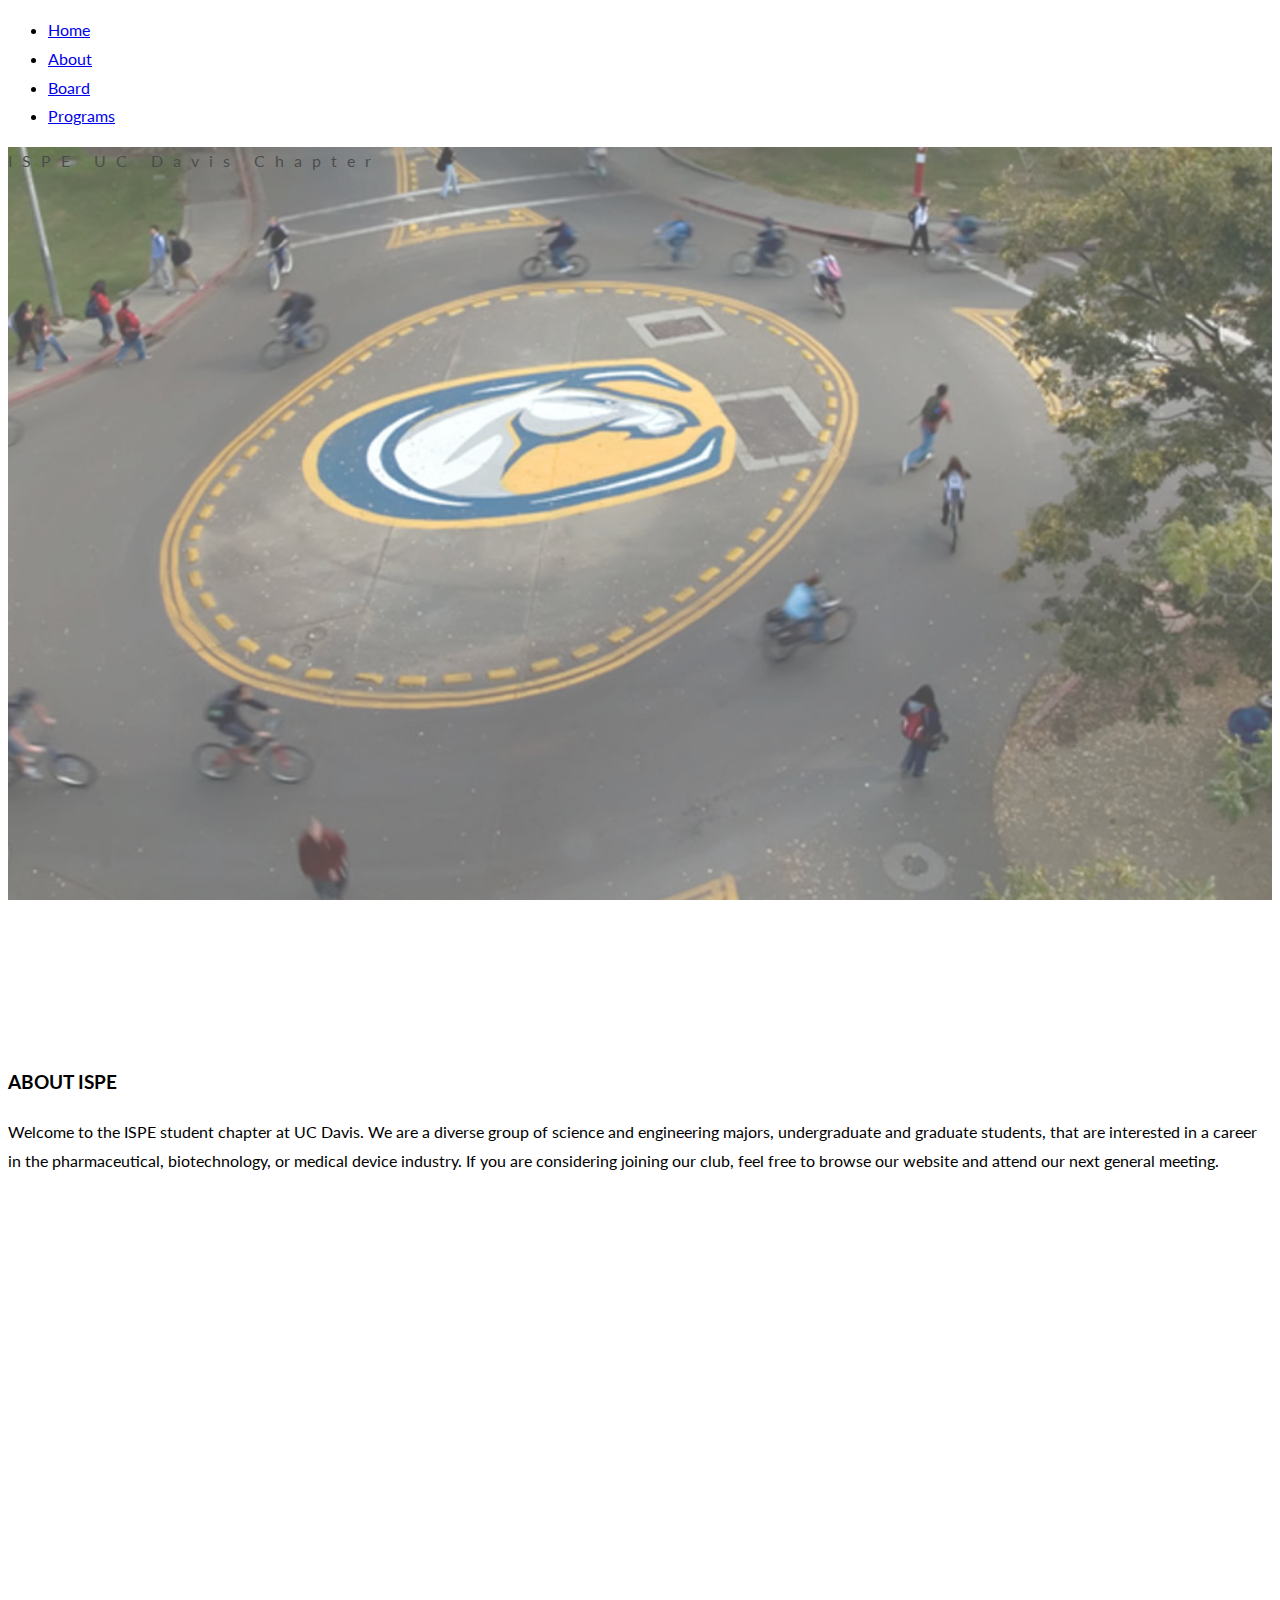
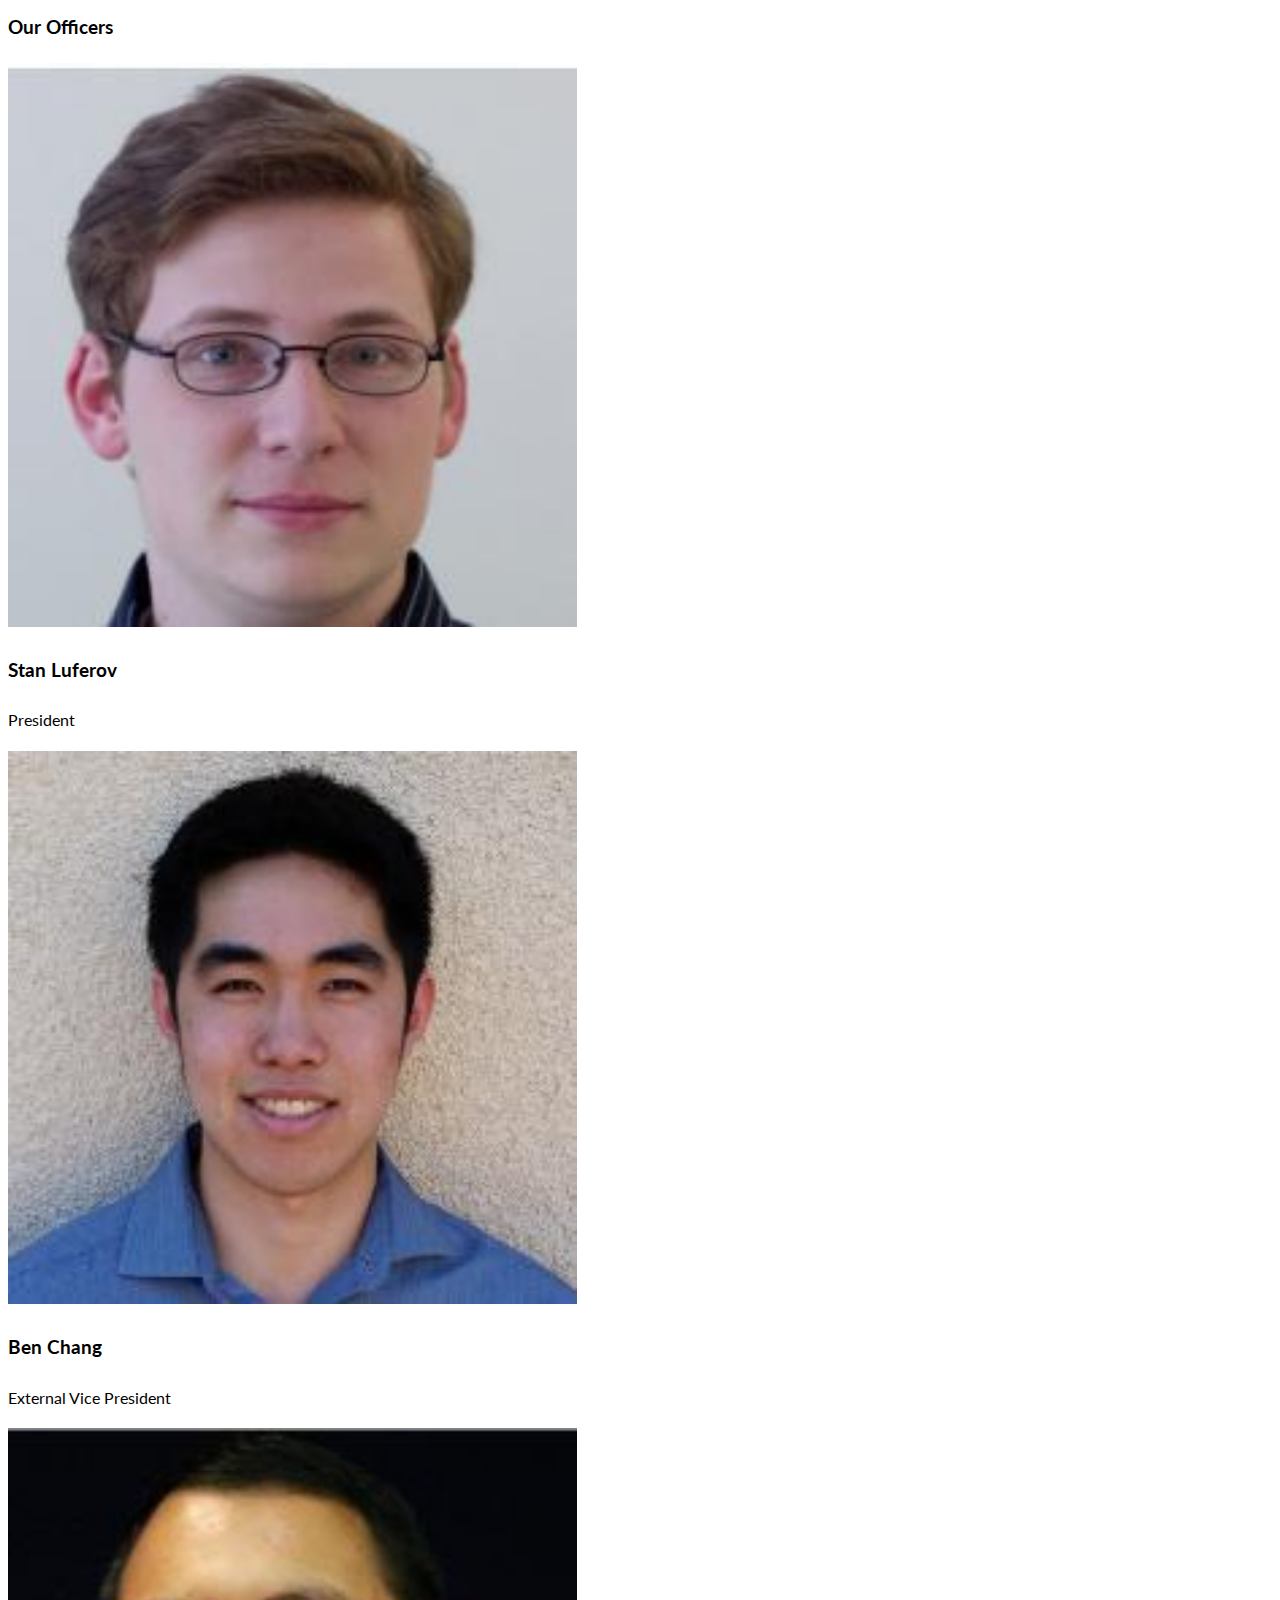
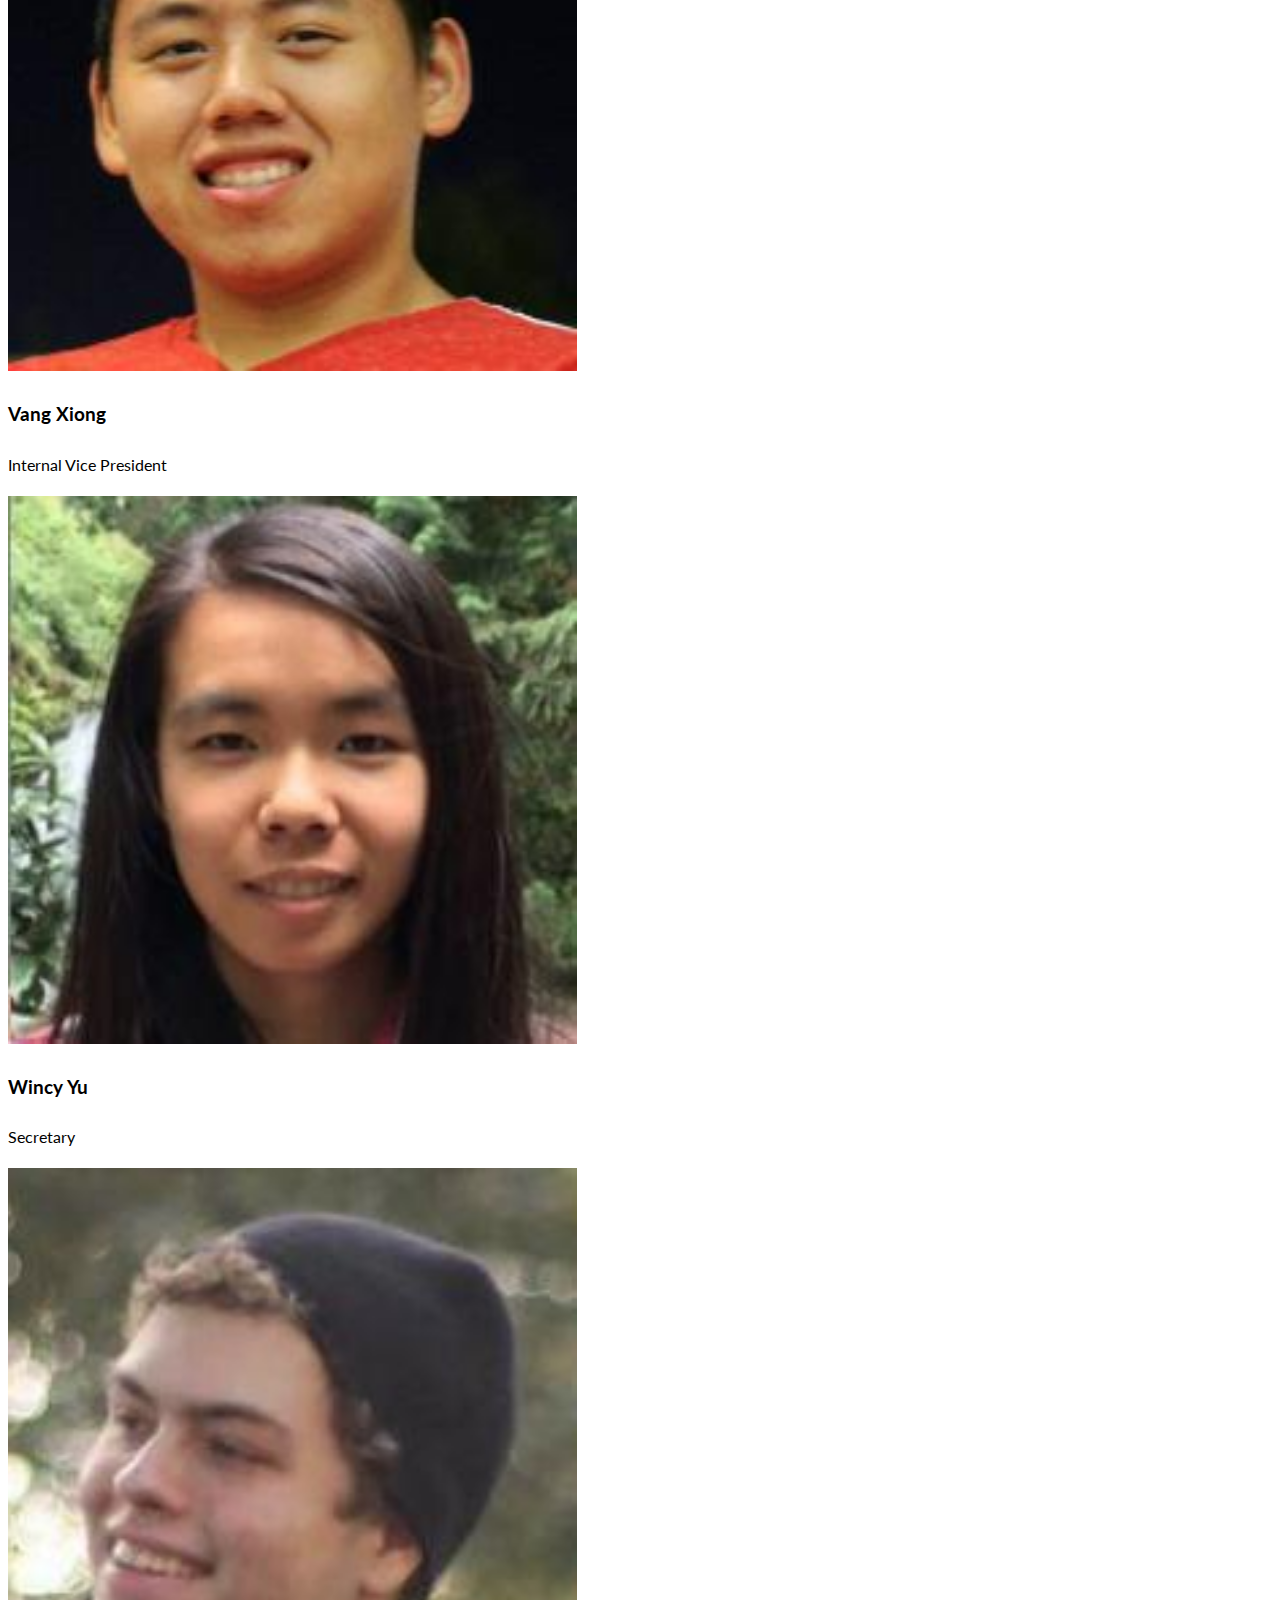
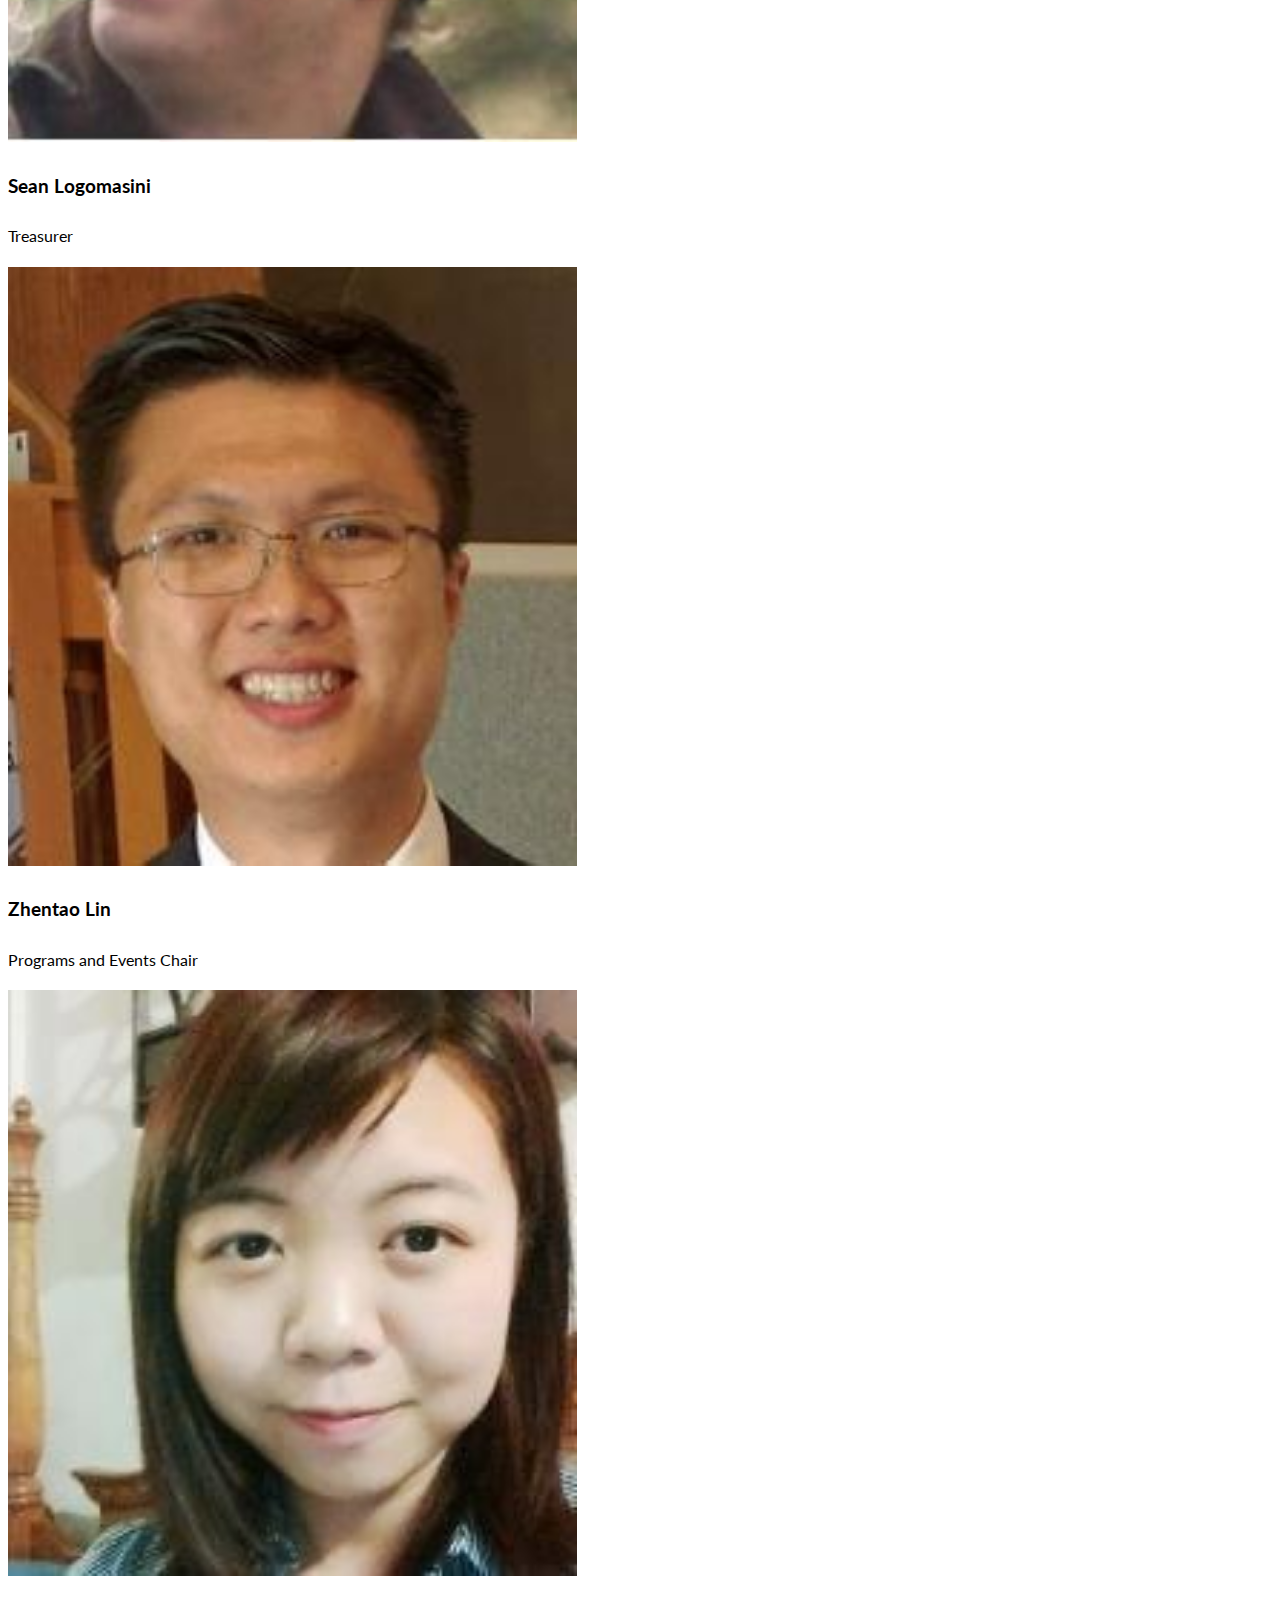
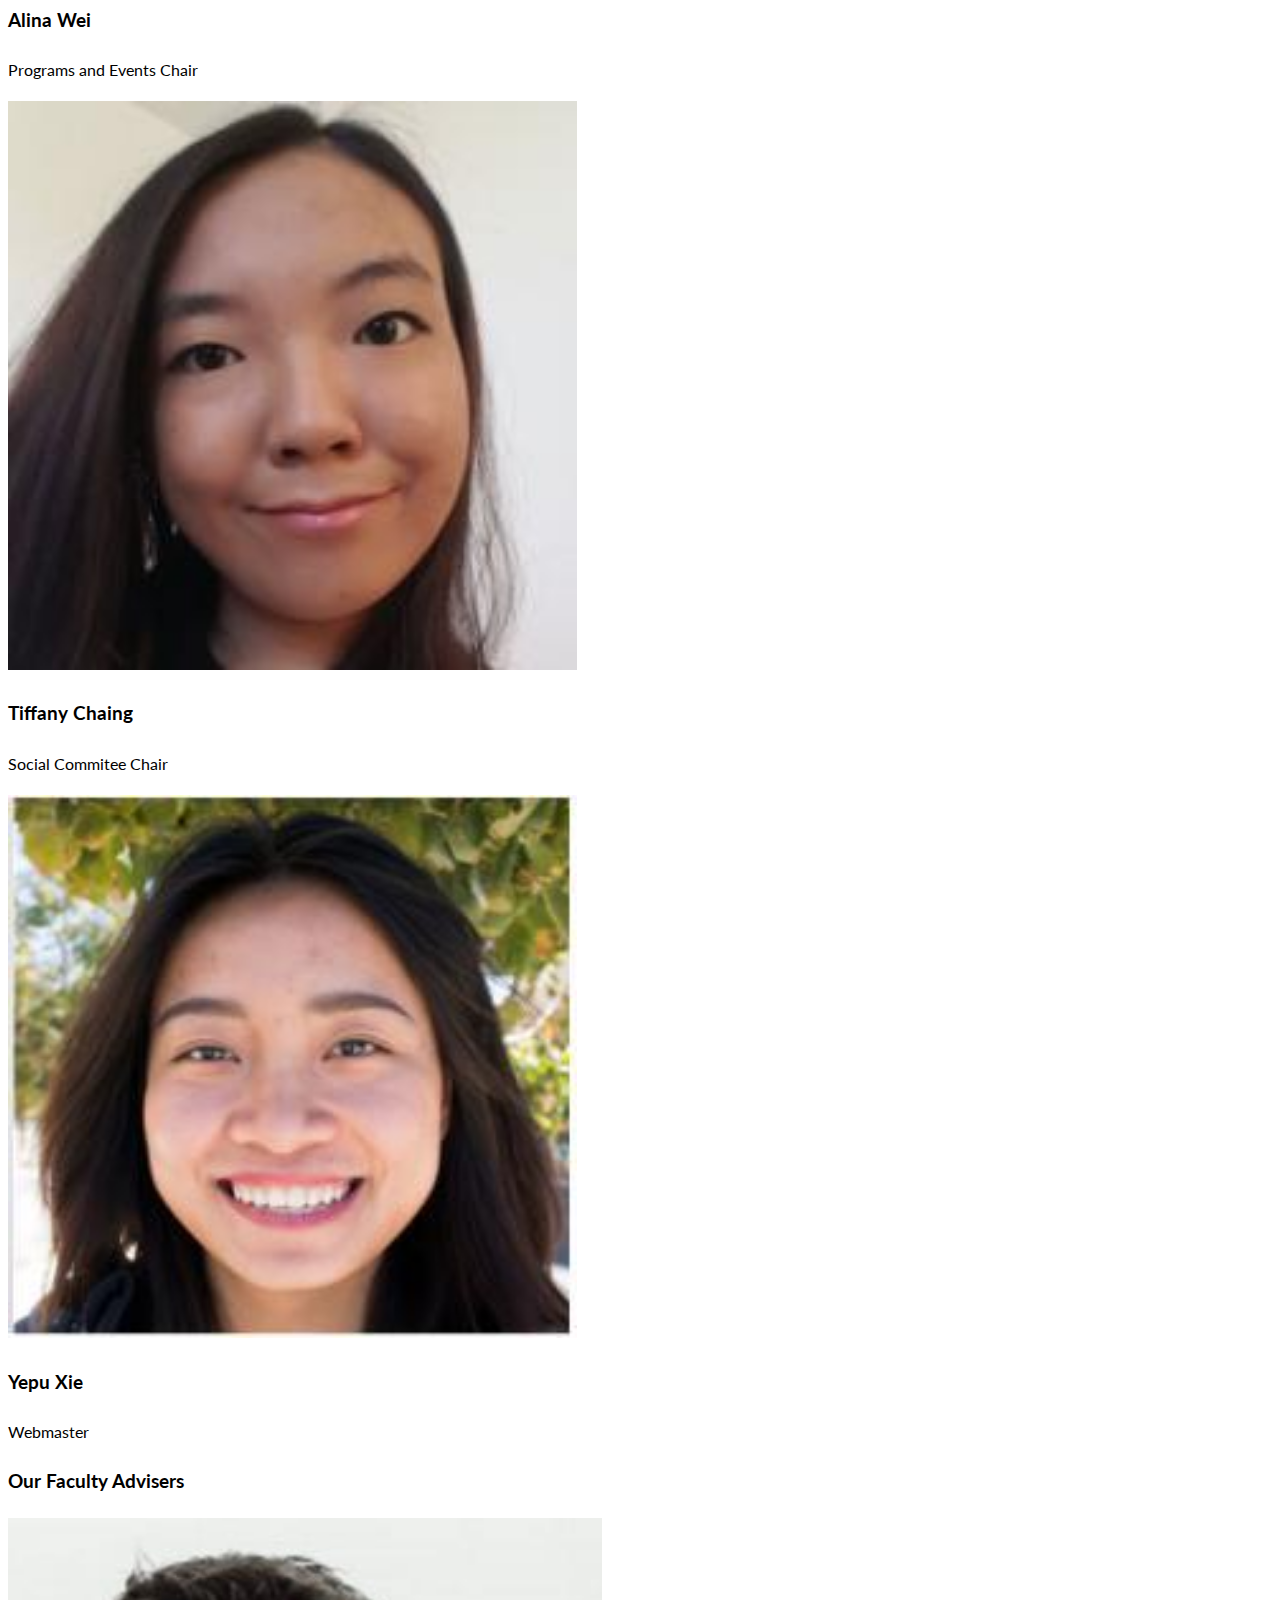
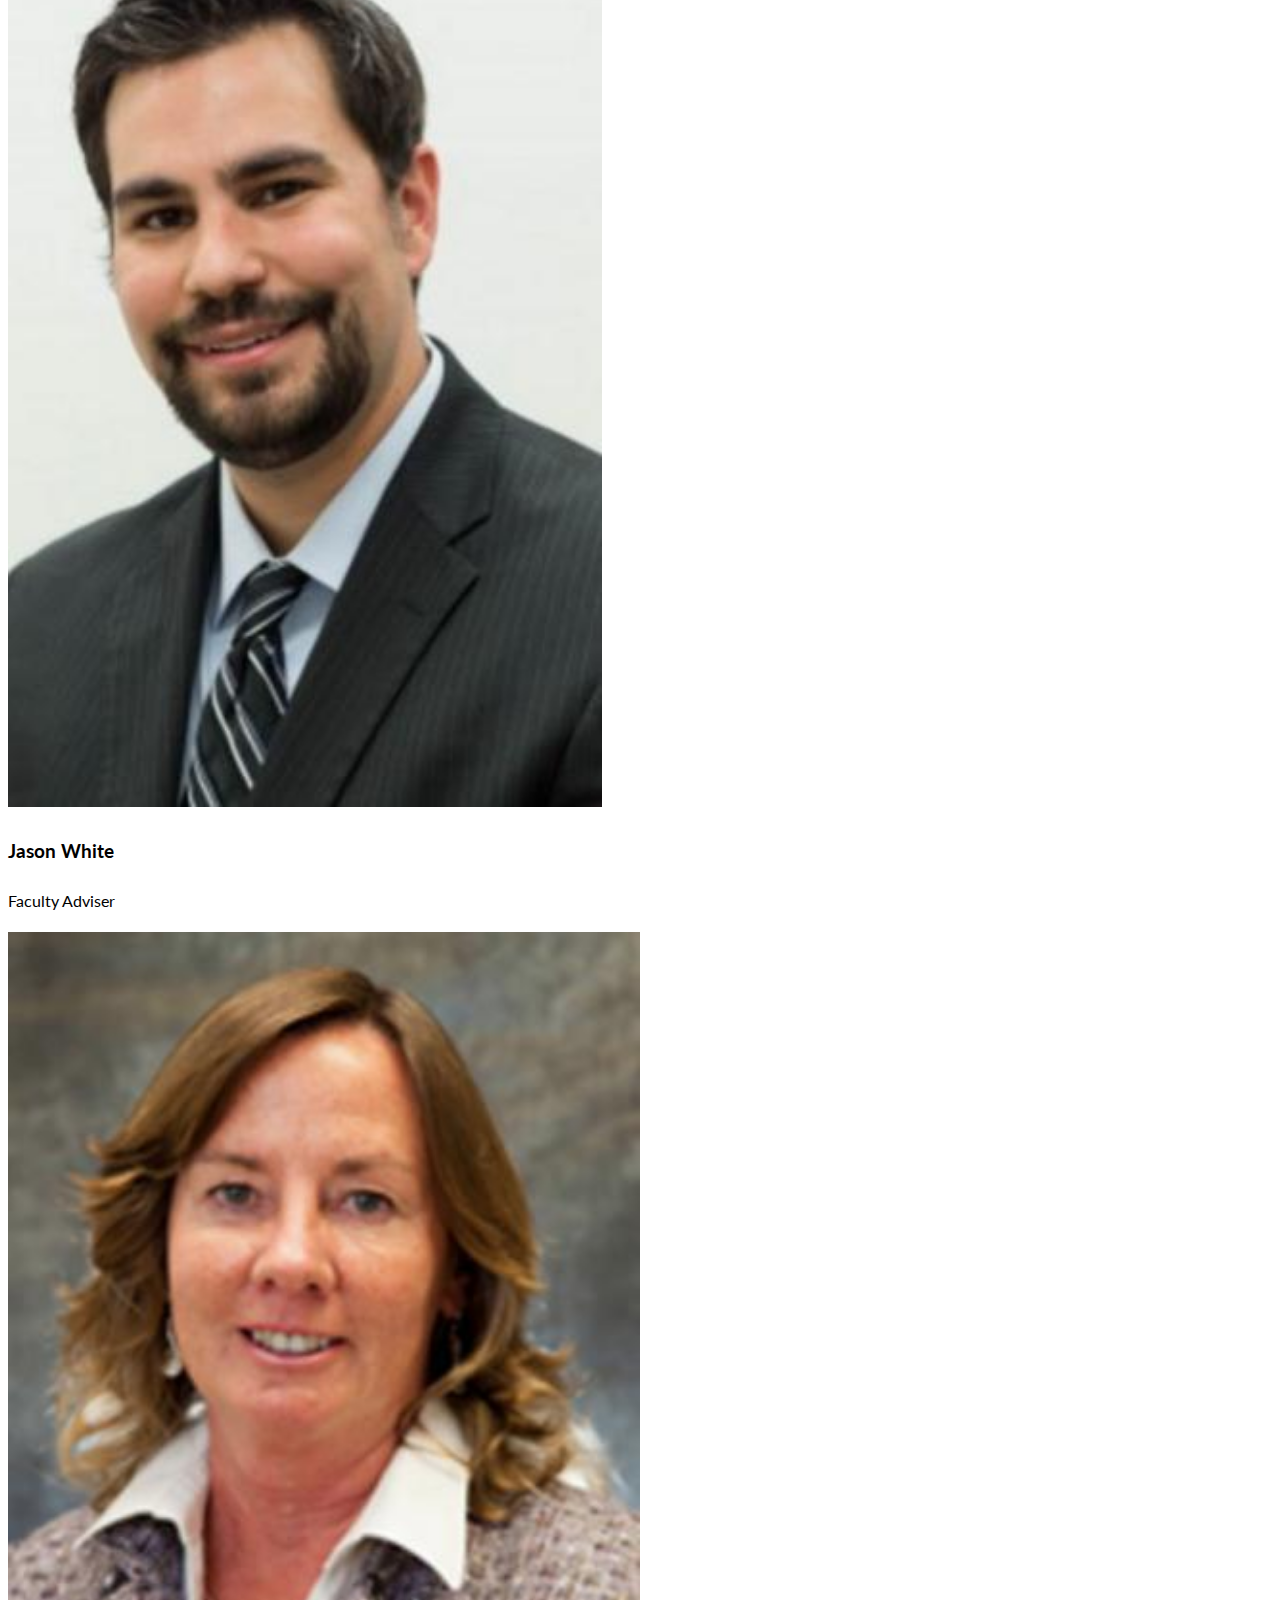
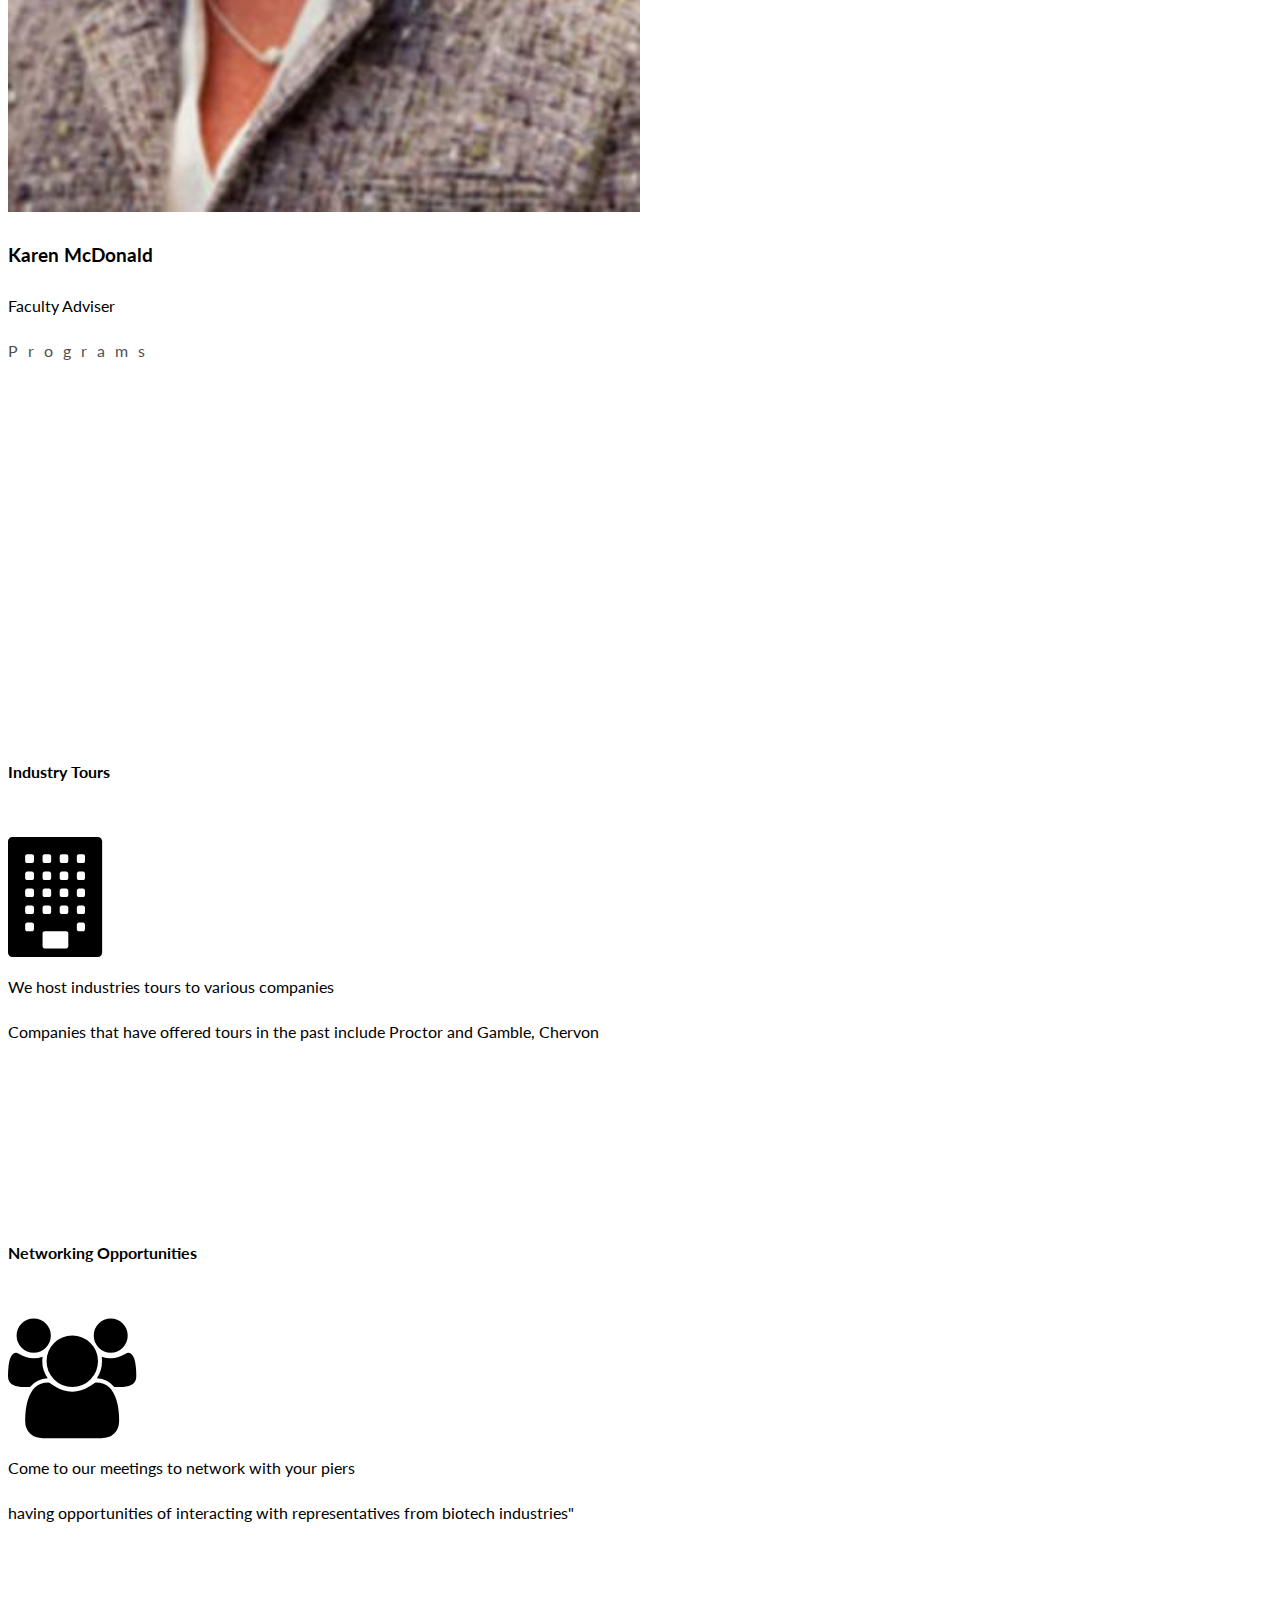
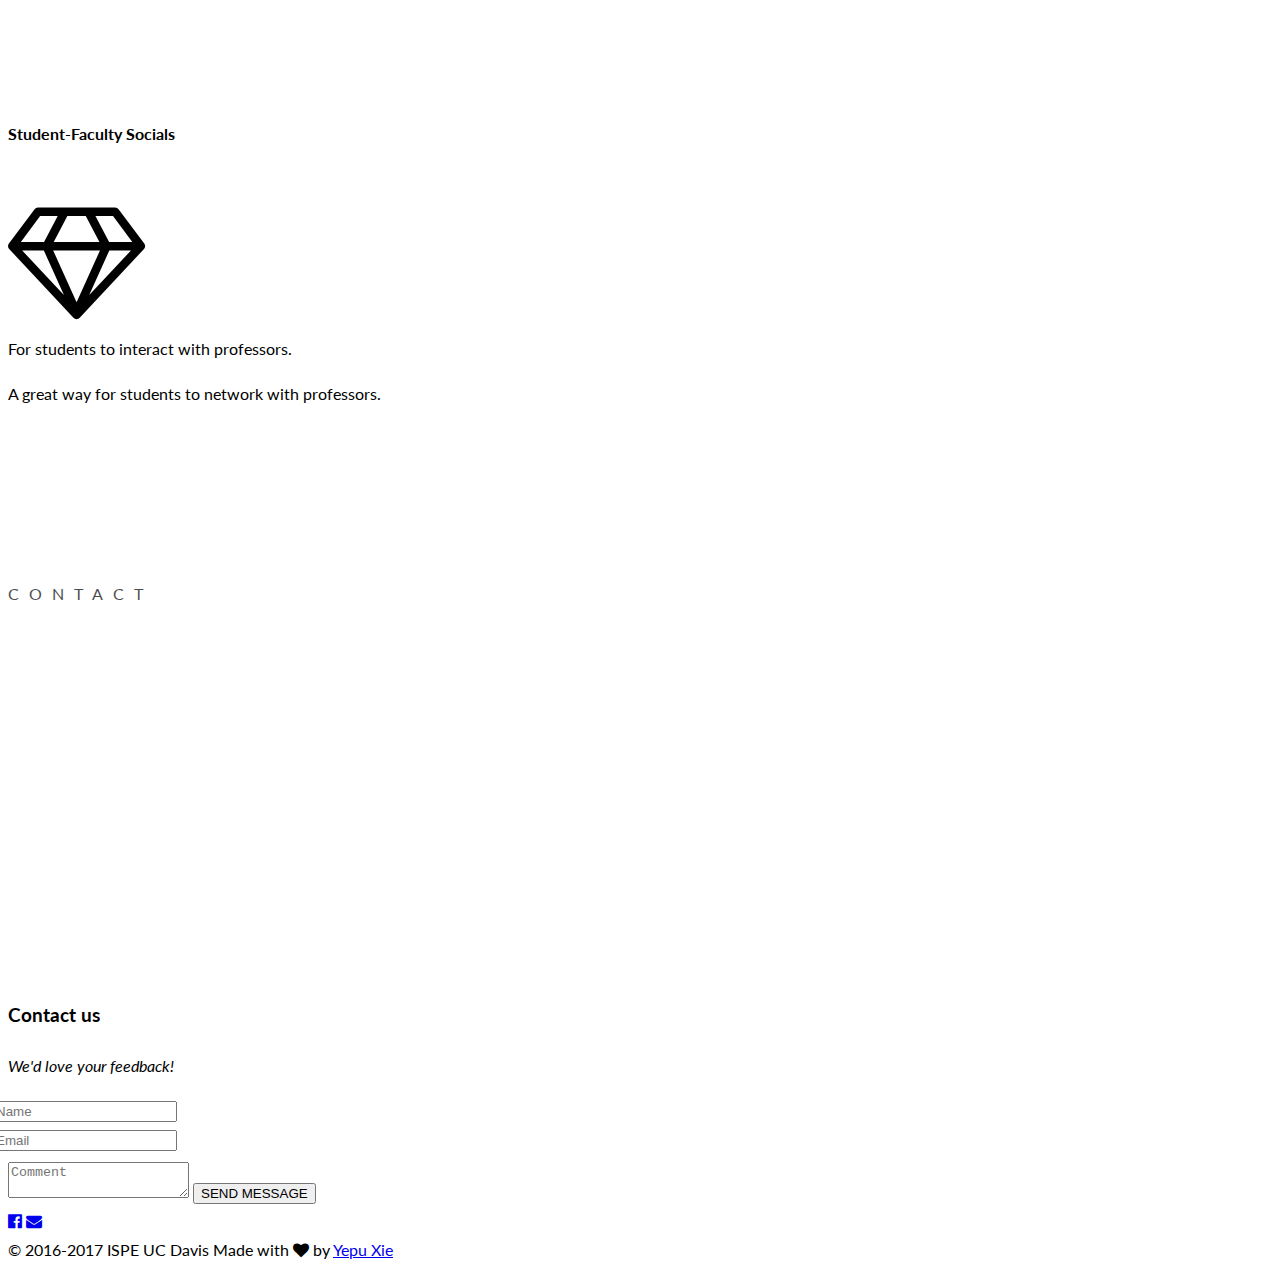
==== index.html @ 503f2e4e "updated" ====
<!DOCTYPE html>
<html>
<title>W3.CSS Template</title>
<meta name="viewport" content="width=device-width, initial-scale=1">
<link rel="stylesheet" href="http://www.w3schools.com/lib/w3.css">
<link rel="stylesheet" href="https://fonts.googleapis.com/css?family=Lato">
<link rel="stylesheet" href="https://cdnjs.cloudflare.com/ajax/libs/font-awesome/4.6.3/css/font-awesome.min.css">
<style>
body,h1,h2,h3,h4,h5,h6 {font-family: "Lato", sans-serif;}
body, html {
    height: 100%;
    color: black;
    line-height: 1.8;
}

/* Create a Parallax Effect */
.bgimg-1, .bgimg-2, .bgimg-3, .bgimg-4 {
    opacity: 0.7;
    background-attachment: fixed;
    background-position: center;
    background-repeat: no-repeat;
    background-size: cover;
}

/* First image (Logo. Full height) */
.bgimg-1 {
    background-image: url('css/img/website-banner.jpg');
    min-height: 100%;
}

/* Second image  */
.bgimg-2 {
    background-image: url("css/img/mrak-hall.jpg");
    min-height: 400px;
}

/* Third image (Contact) */
.bgimg-3 {
    background-image: url("css/img/kemper_hall.jpg");
    min-height: 400px;
}

/* Fourth image (programs) */
.bgimg-4 {
    background-image: url("css/img/kemper_full.jpg");
    min-height: 400px;
}

.w3-wide {letter-spacing: 10px;}
.w3-hover-opacity {cursor: pointer;}


/* Turn off parallax scrolling for tablets and phones */
@media only screen and (max-width: 1024px) {
    .bgimg-1, .bgimg-2, .bgimg-3 {
        background-attachment: scroll;
    }
}
</style>
<body>

<!-- Navbar (sit on top) -->
<div class="w3-top">
  <ul class="w3-navbar" id="myNavbar">
    <li><a href="#">Home</a></li>
    <li><a href="#about">About</a></li>
    <li><a href="#board">Board</a></li>
    <li><a href="#programs">Programs</a></li>
    
  </ul>
</div>

<!-- First Parallax Image with Logo Text -->
<div class="bgimg-1 w3-opacity w3-display-container">
  <div class="w3-display-middle" style="white-space:nowrap;">
    <span class="w3-center w3-padding-xlarge w3-black w3-xlarge w3-wide w3-animate-opacity">ISPE <span class="w3-hide-small"> UC Davis Chapter</span> </span>
  </div>
</div>

<!-- Container (About Section) -->
<div class="w3-content w3-container w3-padding-64" id="about">
  <h3 class="w3-center">ABOUT ISPE</h3>
  <p class="w3-center"></p>
  <p>Welcome to the ISPE student chapter at UC Davis. We are a diverse group of science and engineering majors, undergraduate and graduate students, that are interested in a career in the pharmaceutical, biotechnology, or medical device industry. If you are considering joining our club, feel free to browse our website and attend our next general meeting.</p>
</div>

<!-- Second Parallax Image with Portfolio Text -->
<div class="bgimg-2 w3-display-container">
  <div class="w3-display-middle">
    <span class="w3-xxlarge w3-text-light-grey w3-wide"></span>
  </div>
</div>

<!-- Container (Portfolio Section) -->
<div class="w3-content w3-container w3-padding-64" id="board">
  <h3 class="w3-center">Our Officers</h3>
  

  <!-- Responsive Grid. Four columns on tablets, laptops and desktops. Will stack on mobile devices/small screens (100% width) -->
  <div class="w3-row-padding w3-center w3-padding-32">
    <div class="w3-col m3">
      <img src="css/img/Stan_Luferov.jpg" alt="President" style="width:45%" class="w3-circle w3-hover-opacity">
      <h3>Stan Luferov</h3>
      <p>President</p>
    </div>
    <div class="w3-col m3">
      <img src="css/img/Ben_Chang.jpg" alt="Boss" style="width:45%" class="w3-circle w3-hover-opacity">
      <h3>Ben Chang</h3>
      <p>External Vice President</p>
     </div>

    <div class="w3-col m3">
      <img src="css/img/Vang_Xiong.jpg" alt="Boss" style="width:45%" class="w3-circle w3-hover-opacity">
      <h3>Vang Xiong</h3>
      <p>Internal Vice President</p>
    </div>

    <div class="w3-col m3">
      <img src="css/img/Wincy_Yu.jpg" alt="Boss" style="width:45%" class="w3-circle w3-hover-opacity">
      <h3>Wincy Yu</h3>
      <p>Secretary</p>
    </div>
  </div>

  <div class="w3-row-padding w3-center w3-section">
    <div class="w3-col m3">
      <img src="css/img/Sean_Logomasini.jpg" alt="Boss" style="width:45%" class="w3-circle w3-hover-opacity">
      <h3>Sean Logomasini</h3>
      <p>Treasurer</p>
    </div>

    <div class="w3-col m3">
      <img src="css/img/Zhentao_Lin.jpg" alt="Boss" style="width:45%" class="w3-circle w3-hover-opacity">
      <h3>Zhentao Lin</h3>
      <p>Programs and Events Chair</p>
    </div>

    <div class="w3-col m3">
      <img src="css/img/Alina_Wei.jpg" alt="Boss" style="width:45%" class="w3-circle w3-hover-opacity">
      <h3>Alina Wei</h3>
      <p>Programs and Events Chair</p>
    </div>
    <div class="w3-col m3">
      <img src="css/img/Tiffany_Chiang.jpg" alt="Boss" style="width:45%" class="w3-circle w3-hover-opacity">
      <h3>Tiffany Chaing</h3>
      <p>Social Commitee Chair</p>
    </div>
  </div>
  <div class="w3-row-padding w3-center w3-section">
    <div class="w3-col m3">
      <img src="css/img/Yepu_Xie.jpg" alt="Boss" style="width:45%" class="w3-circle w3-hover-opacity">
      <h3>Yepu Xie</h3>
      <p>Webmaster</p>
    </div>
</div>
<div class="w3-row-padding w3-center w3-section">
  <h3 class="w3-center">Our Faculty Advisers</h3>
   <div class="w3-col w3-half">
      <img src="css/img/Jason_White.jpg" alt="Boss" style="width:47%" class="w3-circle w3-hover-opacity">
      <h3>Jason White</h3>
      <p>Faculty Adviser</p>
    </div>
    <div class="w3-col w3-half">
      <img src="css/img/Karen_McDonald.jpg" alt="Boss" style="width:50%" class="w3-circle w3-hover-opacity">
      <h3>Karen McDonald</h3>
      <p>Faculty Adviser</p>
    </div>
  </div>
</div>

<!-- Fourth Parallax Image  -->
<div class="bgimg-4 w3-display-container">
  <div class="w3-display-middle">
     <span class="w3-xxlarge w3-text-light-grey w3-wide">Programs</span>
  </div>
</div>
<!-- programs -->
<div class="w3-row-padding w3-center w3-margin-top" id ="programs">
<div class="w3-third">
  <div class="w3-card-12 w3-padding-top" style="min-height:460px">
  <h4>Industry Tours</h4><br>
  <i class="fa fa-building w3-margin-bottom w3-text-theme w3-text-blue" style="font-size:120px"></i>
   <p>We host industries tours to various companies</p> 
   <p>Companies that have offered tours in the past include Proctor and Gamble, Chervon</p>
  </div>
</div>

<div class="w3-third">
  <div class="w3-card-12 w3-padding-top" style="min-height:460px">
  <h4>Networking Opportunities</h4><br>
  <i class="fa fa-users w3-margin-bottom w3-text-theme w3-text-red" style="font-size:120px"></i>
  <p>Come to our meetings to network with your piers </p>
  <p> having opportunities of interacting with representatives from biotech industries"</p>
  </div>
</div>

<div class="w3-third">
  <div class="w3-card-12 w3-padding-top" style="min-height:460px">
  <h4>Student-Faculty Socials</h4><br>
  <i class="fa fa-diamond w3-margin-bottom w3-text-theme w3-text-teal" style="font-size:120px"></i>
    <p>For students to interact with professors.</p> 
    <p>A great way for students to network with professors. </p>
  </div>
</div>
</div>

<!-- Third Parallax Image with Portfolio Text -->
<div class="bgimg-3 w3-display-container">
  <div class="w3-display-middle">
     <span class="w3-xxlarge w3-text-light-grey w3-wide">CONTACT</span>
  </div>

</div>



<!-- Container (Contact Section) -->
<form action="https://formspree.io/ispeucd@gmail.com" method=
            "post">
  <div class="w3-content w3-container w3-padding-64">
    <h3 class="w3-center">Contact us</h3>
    <p class="w3-center"><em>We'd love your feedback!</em></p>
    
    <div class="w3-row w3-padding-32 w3-section">
      
      <div class="w3-col w3-container w3-section">

        <div class="w3-row-padding" style="margin:0 -16px 8px -16px">
          <div class="w3-half">
            <input class="w3-input w3-border w3-hover-light-grey" type="text" placeholder="Name" name="name">
          </div>
          <div class="w3-half">
            <input class="w3-input w3-border w3-hover-light-grey" type="text" placeholder="Email" name="email">
          </div>
        </div>
        <textarea class="w3-input w3-border w3-hover-light-grey" type="text" placeholder="Comment"  name="message"></textarea>
        <button class="w3-btn w3-section w3-right">SEND MESSAGE</button>
      </div>
    </div>
  </div>
</form>

<!-- Footer -->
<footer class="w3-center w3-dark-grey w3-padding-16 w3-hover-black">
  <div class="w3-xlarge w3-padding-32">
    <a href="https://www.facebook.com/ISPE.at.UCDavis" target="_blank"  class="w3-hover-text-indigo"><i class="fa fa-facebook-official"></i></a>
    <a href="mailto: @ispeucd@gmail.com"  class="w3-hover-text-red"><i class="fa fa-envelope"></i></a>
  </div>
  <div class="w3-padding-32 w3-section">
    <span class="w3-left">&copy; 2016-2017 ISPE UC Davis</span>
    <span class="w3-right"> Made with <i class="fa fa-heart w3-text-red"></i> by <a href="https://github.com/xyreryp" target="_blank" class="text-decoration: none"/>Yepu Xie</span>
  </div>
</footer>
 
<script>

// Change style of navbar on scroll
window.onscroll = function() {myFunction()};
function myFunction() {
    var navbar = document.getElementById("myNavbar");
    if (document.body.scrollTop > 100 || document.documentElement.scrollTop > 100) {
        navbar.className = "w3-navbar" + " w3-card-2" + " w3-animate-top" + " w3-white";
    } else {
        navbar.className = navbar.className.replace(" w3-card-2 w3-animate-top w3-white", "");
    }
}
</script>

</body>
</html>
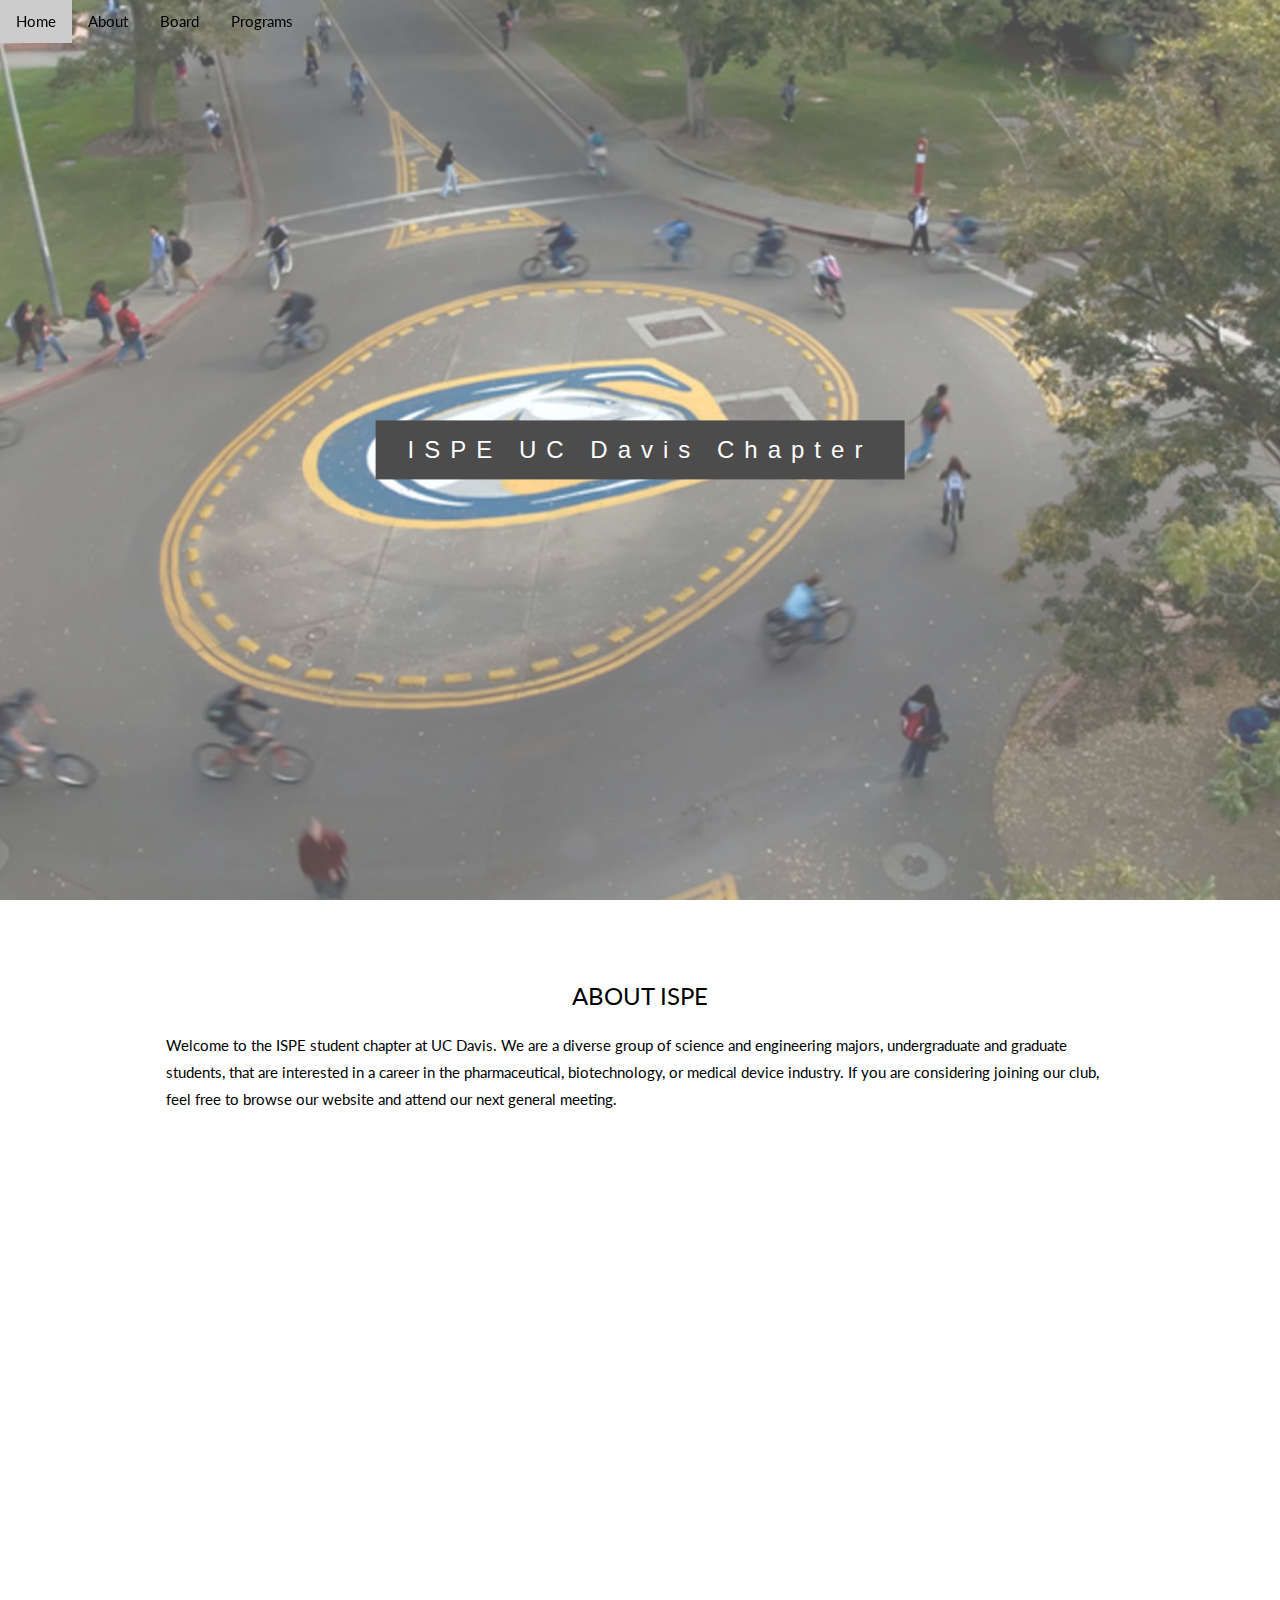
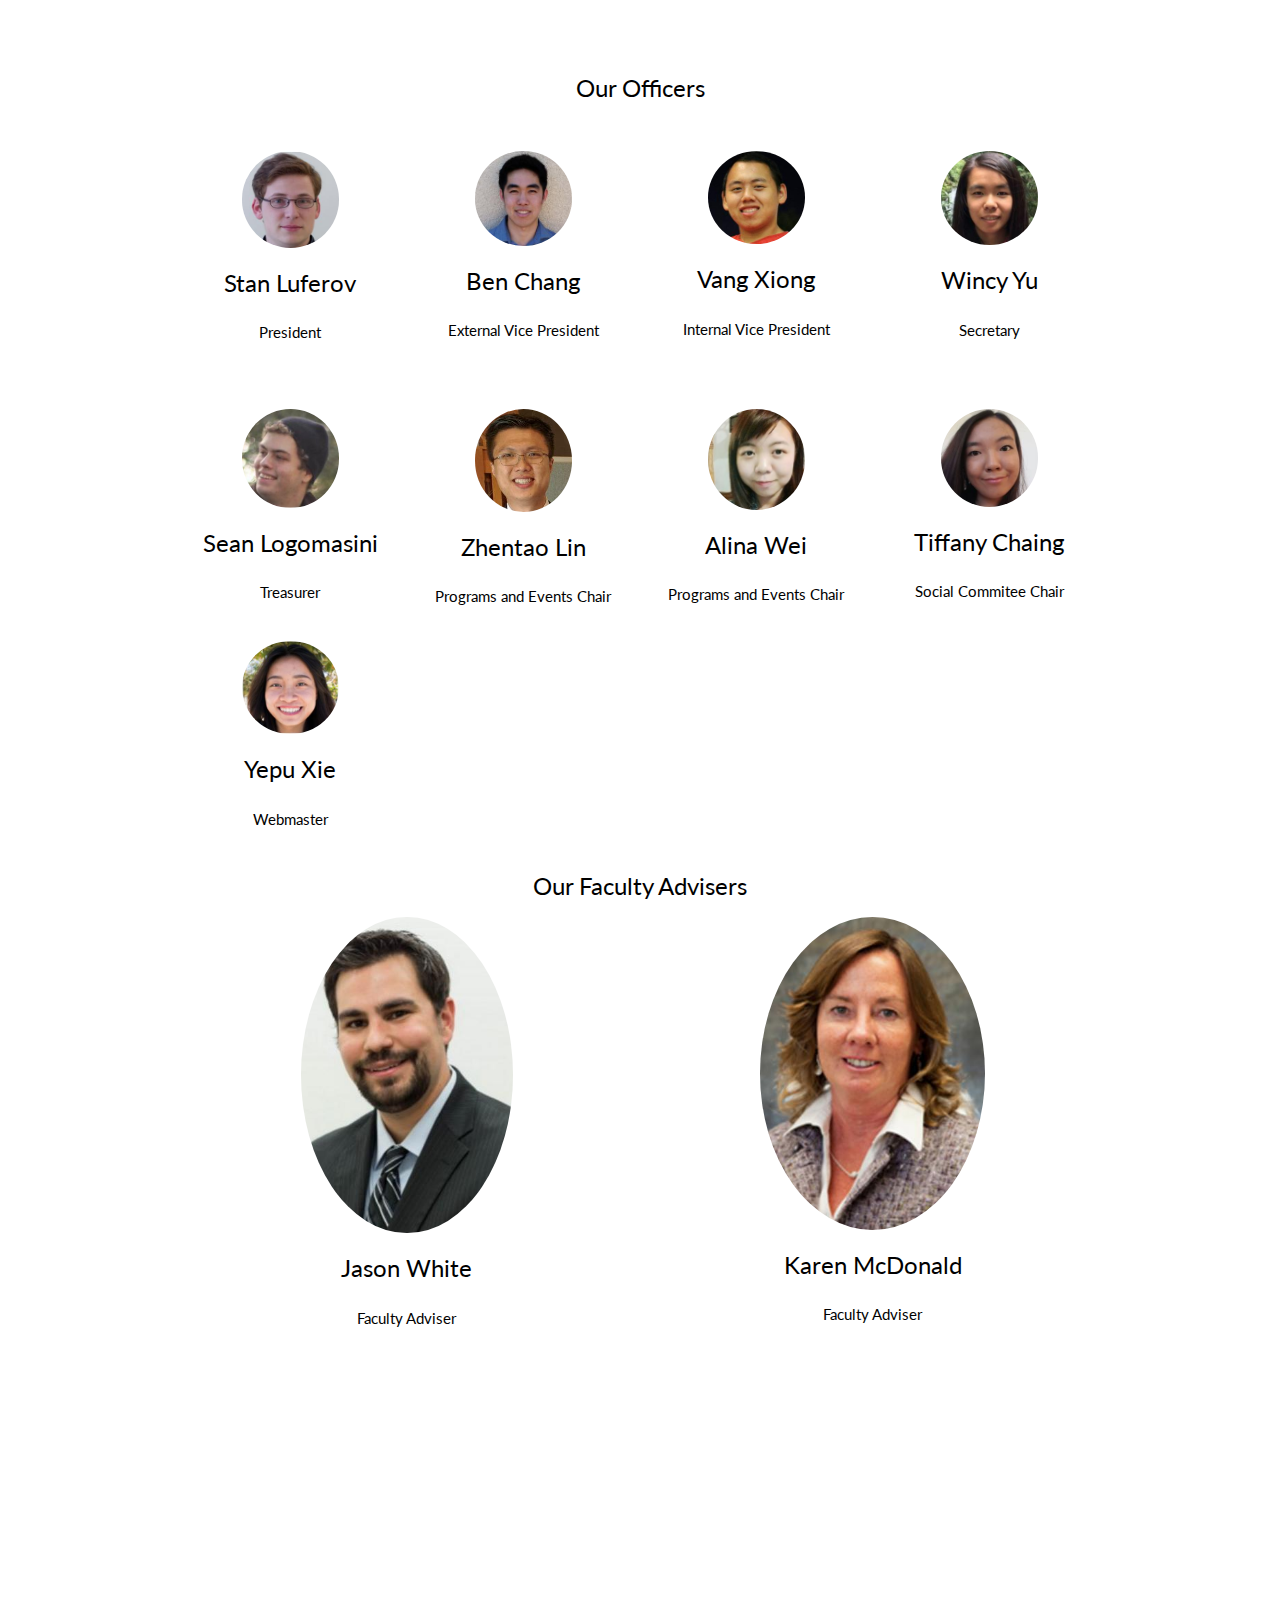
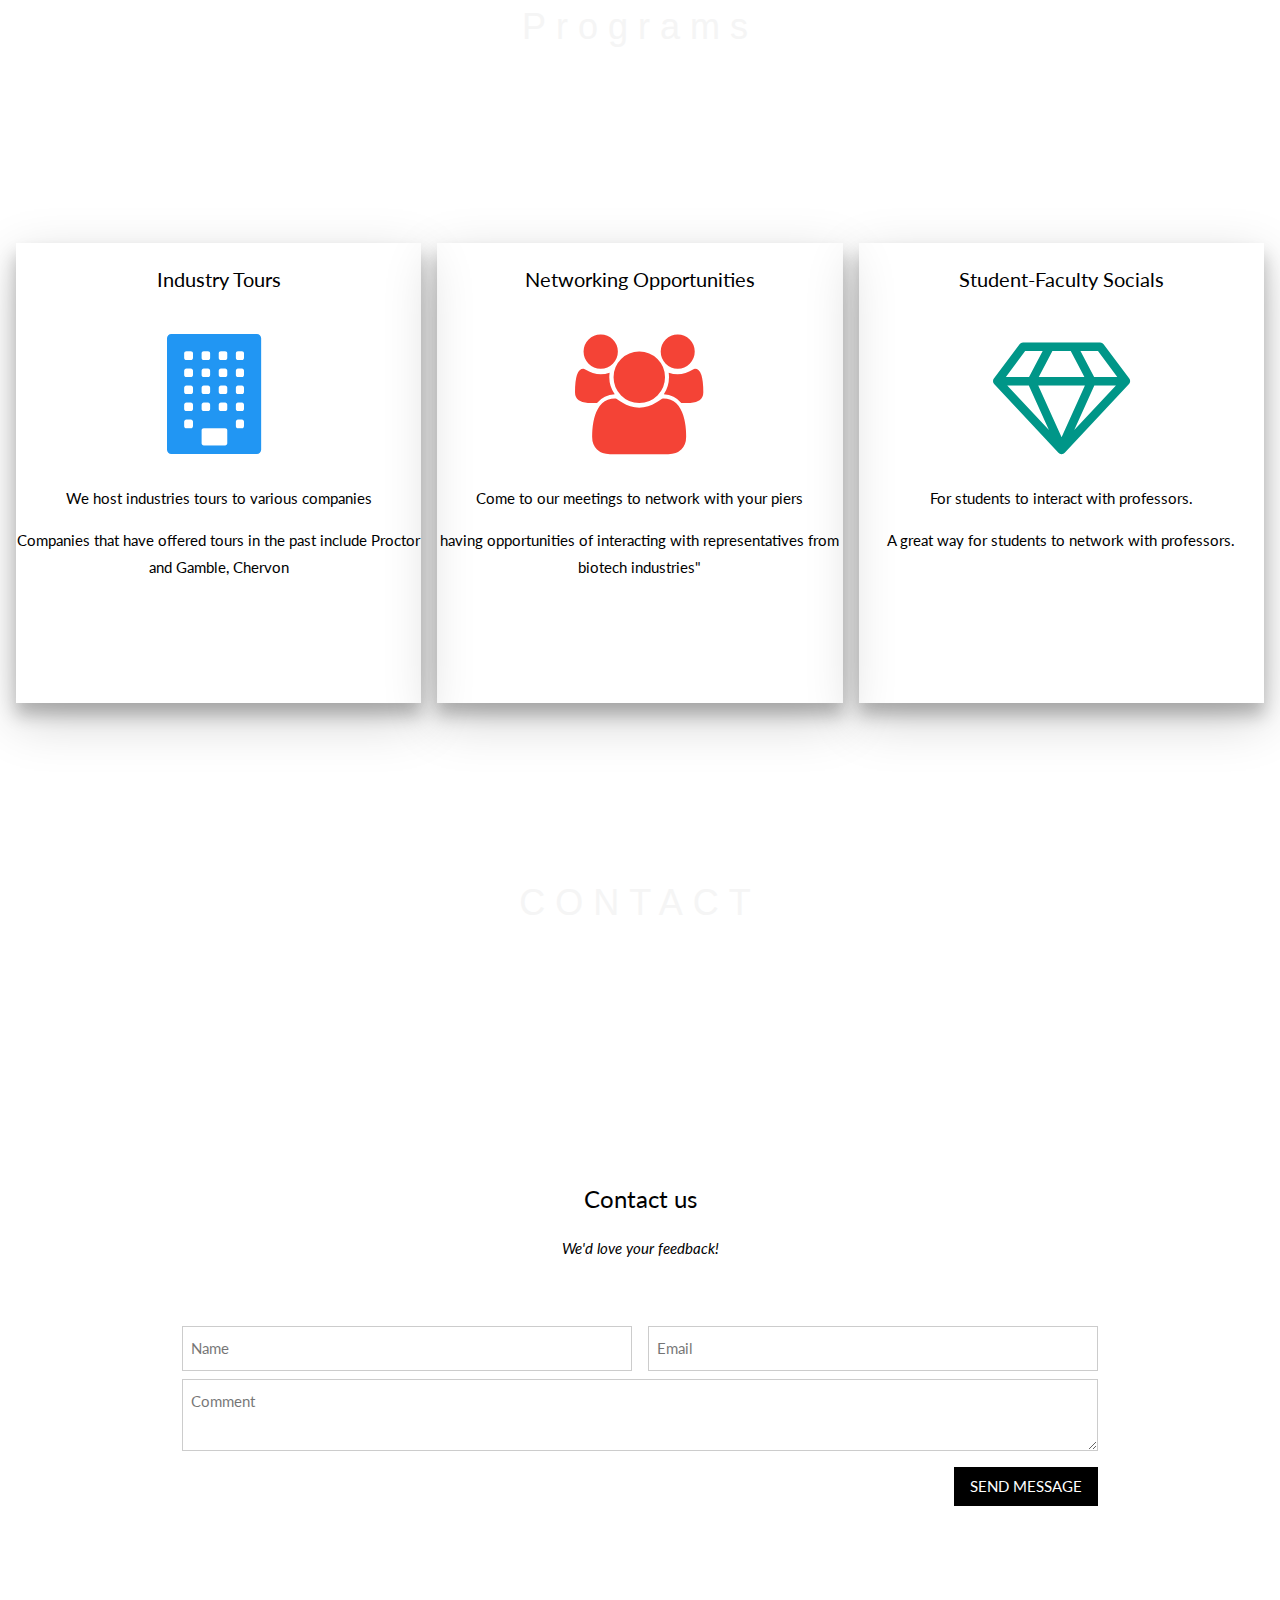
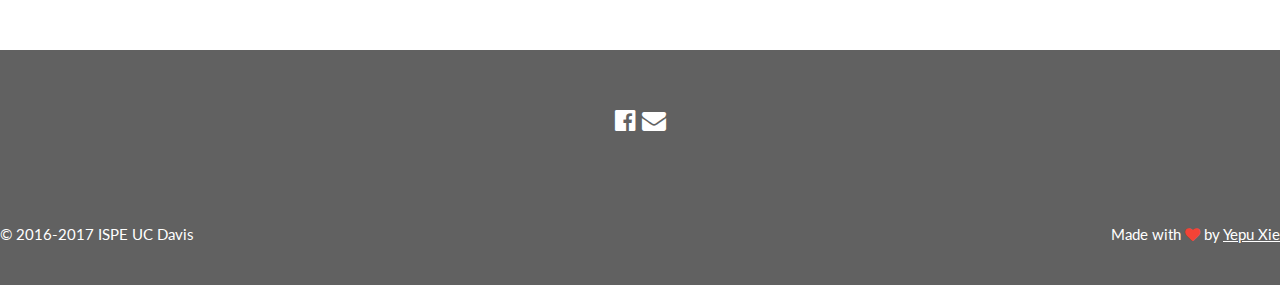
==== commit 3f2e301e: "fixed bugs" ====
--- a/index.html
+++ b/index.html
@@ -1,12 +1,12 @@
 <!DOCTYPE html>
 <html>
-<title>W3.CSS Template</title>
+<title>ISPE UC Davis</title>
 <meta name="viewport" content="width=device-width, initial-scale=1">
-<link rel="stylesheet" href="http://www.w3schools.com/lib/w3.css">
+<link rel="stylesheet" href="css/ispe.css">
 <link rel="stylesheet" href="https://fonts.googleapis.com/css?family=Lato">
 <link rel="stylesheet" href="https://cdnjs.cloudflare.com/ajax/libs/font-awesome/4.6.3/css/font-awesome.min.css">
 <style>
-body,h1,h2,h3,h4,h5,h6 {font-family: "Lato", sans-serif;}
+  body,h1,h2,h3,h4,h5,h6 {font-family: "Lato", sans-serif;}
 body, html {
     height: 100%;
     color: black;
@@ -253,9 +253,7 @@
 </footer>
  
 <script>
-
-// Change style of navbar on scroll
-window.onscroll = function() {myFunction()};
+  window.onscroll = function() {myFunction()};
 function myFunction() {
     var navbar = document.getElementById("myNavbar");
     if (document.body.scrollTop > 100 || document.documentElement.scrollTop > 100) {
--- a/css/ispe.css
+++ b/css/ispe.css
@@ -0,0 +1,339 @@
+/* W3.CSS 2.8 by Jan Egil and Borge Refsnes */
+html{box-sizing:border-box}*,*:before,*:after{box-sizing:inherit}
+/* Extract from normalize.css by Nicolas Gallagher and Jonathan Neal git.io/normalize */
+html{-ms-text-size-adjust:100%;-webkit-text-size-adjust:100%}body{margin:0}
+article,aside,details,figcaption,figure,footer,header,main,menu,nav,section,summary{display:block}
+audio,canvas,progress,video{display:inline-block}progress{vertical-align:baseline}
+audio:not([controls]){display:none;height:0}[hidden],template{display:none}
+a{background-color:transparent;-webkit-text-decoration-skip:objects}
+a:active,a:hover{outline-width:0}abbr[title]{border-bottom:none;text-decoration:underline;text-decoration:underline dotted}
+dfn{font-style:italic}mark{background:#ff0;color:#000}
+small{font-size:80%}sub,sup{font-size:75%;line-height:0;position:relative;vertical-align:baseline}
+sub{bottom:-0.25em}sup{top:-0.5em}figure{margin:1em 40px}
+img{border-style:none}svg:not(:root){overflow:hidden}
+code,kbd,pre,samp{font-family:monospace,monospace;font-size:1em}
+hr{box-sizing:content-box;height:0;overflow:visible}
+button,input,select,textarea{font:inherit;margin:0}optgroup{font-weight:bold}
+button,input{overflow:visible}button,select{text-transform:none}
+button,html [type=button],[type=reset],[type=submit]{-webkit-appearance:button}
+button::-moz-focus-inner, [type=button]::-moz-focus-inner, [type=reset]::-moz-focus-inner, [type=submit]::-moz-focus-inner{border-style:none;padding:0}
+button:-moz-focusring, [type=button]:-moz-focusring, [type=reset]:-moz-focusring, [type=submit]:-moz-focusring{outline:1px dotted ButtonText}
+fieldset{border:1px solid #c0c0c0;margin:0 2px;padding:.35em .625em .75em}
+legend{color:inherit;display:table;max-width:100%;padding:0;white-space:normal}textarea{overflow:auto}
+[type=checkbox],[type=radio]{padding:0}
+[type=number]::-webkit-inner-spin-button,[type=number]::-webkit-outer-spin-button{height:auto}
+[type=search]{-webkit-appearance:textfield;outline-offset:-2px}
+[type=search]::-webkit-search-cancel-button,[type=search]::-webkit-search-decoration{-webkit-appearance:none}
+::-webkit-input-placeholder{color:inherit;opacity:0.54}
+::-webkit-file-upload-button{-webkit-appearance:button;font:inherit}
+/* End extract */
+html,body{font-family:Verdana,sans-serif;font-size:15px;line-height:1.5}html{overflow-x:hidden}
+h1,h2,h3,h4,h5,h6,.w3-slim,.w3-wide{font-family:"Segoe UI",Arial,sans-serif}
+h1{font-size:36px}h2{font-size:30px}h3{font-size:24px}h4{font-size:20px}h5{font-size:18px}h6{font-size:16px}
+.w3-serif{font-family:"Times New Roman",Times,serif}
+h1,h2,h3,h4,h5,h6{font-weight:400;margin:10px 0}.w3-wide{letter-spacing:4px}
+h1 a,h2 a,h3 a,h4 a,h5 a,h6 a{font-weight:inherit}
+hr{border:0;border-top:1px solid #eee;margin:20px 0}
+img{margin-bottom:-5px}a{color:inherit}
+.w3-image{max-width:100%;height:auto}
+.w3-table,.w3-table-all{border-collapse:collapse;border-spacing:0;width:100%;display:table}
+.w3-table-all{border:1px solid #ccc}
+.w3-bordered tr,.w3-table-all tr{border-bottom:1px solid #ddd}
+.w3-striped tbody tr:nth-child(even){background-color:#f1f1f1}
+.w3-table-all tr:nth-child(odd){background-color:#fff}
+.w3-table-all tr:nth-child(even){background-color:#f1f1f1}
+.w3-hoverable tbody tr:hover,.w3-ul.w3-hoverable li:hover{background-color:#ccc}
+.w3-centered tr th,.w3-centered tr td{text-align:center}
+.w3-table td,.w3-table th,.w3-table-all td,.w3-table-all th{padding:8px 8px;display:table-cell;text-align:left;vertical-align:top}
+.w3-table th:first-child,.w3-table td:first-child,.w3-table-all th:first-child,.w3-table-all td:first-child{padding-left:16px}
+.w3-btn,.w3-btn-block{border:none;display:inline-block;outline:0;padding:6px 16px;vertical-align:middle;overflow:hidden;text-decoration:none!important;color:#fff;background-color:#000;text-align:center;cursor:pointer;white-space:nowrap}
+.w3-btn:hover,.w3-btn-block:hover,.w3-btn-floating:hover,.w3-btn-floating-large:hover{box-shadow:0 8px 16px 0 rgba(0,0,0,0.2),0 6px 20px 0 rgba(0,0,0,0.19)}
+.w3-btn,.w3-btn-floating,.w3-btn-floating-large,.w3-closenav,.w3-opennav{-webkit-touch-callout:none;-webkit-user-select:none;-khtml-user-select:none;-moz-user-select:none;-ms-user-select:none;user-select:none}   
+.w3-btn-floating,.w3-btn-floating-large{display:inline-block;text-align:center;color:#fff;background-color:#000;position:relative;overflow:hidden;z-index:1;padding:0;border-radius:50%;cursor:pointer;font-size:24px}
+.w3-btn-floating{width:40px;height:40px;line-height:40px}.w3-btn-floating-large{width:56px;height:56px;line-height:56px}
+.w3-disabled,.w3-btn:disabled,.w3-btn-floating:disabled,.w3-btn-floating-large:disabled{cursor:not-allowed;opacity:0.3}
+.w3-btn.w3-disabled *,.w3-btn-block.w3-disabled,.w3-btn-floating.w3-disabled *,.w3-btn:disabled *,.w3-btn-floating:disabled *{pointer-events:none}
+.w3-btn.w3-disabled:hover,.w3-btn-block.w3-disabled:hover,.w3-btn:disabled:hover,.w3-btn-floating.w3-disabled:hover,.w3-btn-floating:disabled:hover,
+.w3-btn-floating-large.w3-disabled:hover,.w3-btn-floating-large:disabled:hover{box-shadow:none}
+.w3-btn-group .w3-btn{float:left}.w3-btn-block{width:100%}
+.w3-btn-bar .w3-btn{box-shadow:none;background-color:inherit;color:inherit;float:left}.w3-btn-bar .w3-btn:hover{background-color:#ccc}
+.w3-ripple{position:relative;overflow:hidden}.w3-ripple:after{content:"";background:#ccc;position:absolute;padding:300%;bottom:0;left:0;opacity:0;transition:0.8s}
+.w3-ripple:active:after{padding:0;opacity:1;transition:0s}
+.w3-badge,.w3-tag,.w3-sign{background-color:#000;color:#fff;display:inline-block;padding-left:8px;padding-right:8px;text-align:center}
+.w3-badge{border-radius:50%}
+ul.w3-ul{list-style-type:none;padding:0;margin:0}ul.w3-ul li{padding:6px 2px 6px 16px;border-bottom:1px solid #ddd}ul.w3-ul li:last-child{border-bottom:none}
+.w3-tooltip,.w3-display-container{position:relative}.w3-tooltip .w3-text{display:none}.w3-tooltip:hover .w3-text{display:inline-block}
+.w3-navbar{list-style-type:none;margin:0;padding:0;overflow:hidden}
+.w3-navbar li{float:left}.w3-navbar li a,.w3-navitem{display:block;padding:8px 16px}.w3-navbar li a:hover{color:#000;background-color:#ccc}
+.w3-navbar .w3-dropdown-hover,.w3-navbar .w3-dropdown-click{position:static}
+.w3-navbar .w3-dropdown-hover:hover,.w3-navbar .w3-dropdown-hover:first-child,.w3-navbar .w3-dropdown-click:hover{background-color:#ccc;color:#000}
+.w3-navbar a,.w3-topnav a,.w3-sidenav a,.w3-dropdown-content a,.w3-accordion-content a,.w3-dropnav a{text-decoration:none!important}
+.w3-navbar .w3-opennav.w3-right{float:right!important}.w3-topnav{padding:8px 8px}
+.w3-topnav a{padding:0 8px;border-bottom:3px solid transparent;-webkit-transition:border-bottom .3s;transition:border-bottom .3s}
+.w3-topnav a:hover{border-bottom:3px solid #fff}.w3-topnav .w3-dropdown-hover a{border-bottom:0}
+.w3-opennav,.w3-closenav{color:inherit}.w3-opennav:hover,.w3-closenav:hover{cursor:pointer;opacity:0.8}
+.w3-btn,.w3-btn-floating,.w3-dropnav a,.w3-btn-floating-large,.w3-btn-block,.w3-hover-shadow,.w3-hover-opacity,.w3-hover-opacity-off,
+.w3-navbar a,.w3-sidenav a,.w3-pagination li a,.w3-hoverable tbody tr,.w3-hoverable li,.w3-accordion-content a,.w3-dropdown-content a,.w3-dropdown-click:hover,.w3-dropdown-hover:hover,.w3-opennav,.w3-closenav,.w3-closebtn,
+.w3-hover-amber,.w3-hover-aqua,.w3-hover-blue,.w3-hover-light-blue,.w3-hover-brown,.w3-hover-cyan,.w3-hover-blue-grey,.w3-hover-green,.w3-hover-light-green,.w3-hover-indigo,.w3-hover-khaki,.w3-hover-lime,.w3-hover-orange,.w3-hover-deep-orange,.w3-hover-pink,
+.w3-hover-purple,.w3-hover-deep-purple,.w3-hover-red,.w3-hover-sand,.w3-hover-teal,.w3-hover-yellow,.w3-hover-white,.w3-hover-black,.w3-hover-grey,.w3-hover-light-grey,.w3-hover-dark-grey,.w3-hover-text-amber,.w3-hover-text-aqua,.w3-hover-text-blue,.w3-hover-text-light-blue,
+.w3-hover-text-brown,.w3-hover-text-cyan,.w3-hover-text-blue-grey,.w3-hover-text-green,.w3-hover-text-light-green,.w3-hover-text-indigo,.w3-hover-text-khaki,.w3-hover-text-lime,.w3-hover-text-orange,.w3-hover-text-deep-orange,.w3-hover-text-pink,.w3-hover-text-purple,
+.w3-hover-text-deep-purple,.w3-hover-text-red,.w3-hover-text-sand,.w3-hover-text-teal,.w3-hover-text-yellow,.w3-hover-text-white,.w3-hover-text-black,.w3-hover-text-grey,.w3-hover-text-light-grey,.w3-hover-text-dark-grey
+{-webkit-transition:background-color .3s,color .15s,box-shadow .3s,opacity 0.3s;transition:background-color .3s,color .15s,box-shadow .3s,opacity 0.3s}
+.w3-sidenav{height:100%;width:200px;background-color:#fff;position:fixed!important;z-index:1;overflow:auto}
+.w3-sidenav a{padding:4px 2px 4px 16px}.w3-sidenav a:hover{background-color:#ccc}.w3-sidenav a,.w3-dropnav a{display:block}
+.w3-sidenav .w3-dropdown-hover:hover,.w3-sidenav .w3-dropdown-hover:first-child,.w3-sidenav .w3-dropdown-click:hover,.w3-dropnav a:hover{background-color:#ccc;color:#000}
+.w3-sidenav .w3-dropdown-hover,.w3-sidenav .w3-dropdown-click {width:100%}.w3-sidenav .w3-dropdown-hover .w3-dropdown-content,.w3-sidenav .w3-dropdown-click .w3-dropdown-content{min-width:100%}
+.w3-main,#main{transition:margin-left .4s}
+.w3-modal{z-index:3;display:none;padding-top:100px;position:fixed;left:0;top:0;width:100%;height:100%;overflow:auto;background-color:rgb(0,0,0);background-color:rgba(0,0,0,0.4)}
+.w3-modal-content{margin:auto;background-color:#fff;position:relative;padding:0;outline:0;width:600px}.w3-closebtn{text-decoration:none;float:right;font-size:24px;font-weight:bold;color:inherit}
+.w3-closebtn:hover,.w3-closebtn:focus{color:#000;text-decoration:none;cursor:pointer}
+.w3-pagination{display:inline-block;padding:0;margin:0}.w3-pagination li{display:inline}
+.w3-pagination li a{text-decoration:none;color:#000;float:left;padding:8px 16px}
+.w3-pagination li a:hover{background-color:#ccc}
+.w3-input-group,.w3-group{margin-top:24px;margin-bottom:24px}
+.w3-input{padding:8px;display:block;border:none;border-bottom:1px solid #808080;width:100%}
+.w3-label{color:#009688}.w3-input:not(:valid)~.w3-validate{color:#f44336}
+.w3-select{padding:9px 0;width:100%;color:#000;border:1px solid transparent;border-bottom:1px solid #009688}
+.w3-select select:focus{color:#000;border:1px solid #009688}.w3-select option[disabled]{color:#009688}
+.w3-dropdown-click,.w3-dropdown-hover{position:relative;display:inline-block;cursor:pointer}
+.w3-dropdown-hover:hover .w3-dropdown-content{display:block;z-index:1}
+.w3-dropdown-content{cursor:auto;color:#000;background-color:#fff;display:none;position:absolute;min-width:160px;margin:0;padding:0}
+.w3-dropdown-content a{padding:6px 16px;display:block}
+.w3-dropdown-content a:hover{background-color:#ccc}
+.w3-accordion {width:100%;cursor:pointer}
+.w3-accordion-content{cursor:auto;display:none;position:relative;width:100%;margin:0;padding:0}
+.w3-accordion-content a{padding:6px 16px;display:block}.w3-accordion-content a:hover{background-color:#ccc}
+.w3-progress-container{width:100%;height:1.5em;position:relative;background-color:#f1f1f1}
+.w3-progressbar{background-color:#757575;height:100%;position:absolute;line-height:inherit}
+input[type=checkbox].w3-check,input[type=radio].w3-radio{width:24px;height:24px;position:relative;top:6px}
+input[type=checkbox].w3-check:checked+.w3-validate,input[type=radio].w3-radio:checked+.w3-validate{color:#009688} 
+input[type=checkbox].w3-check:disabled+.w3-validate,input[type=radio].w3-radio:disabled+.w3-validate{color:#aaa}
+.w3-responsive{overflow-x:auto}
+.w3-container:after,.w3-panel:after,.w3-row:after,.w3-row-padding:after,.w3-topnav:after,.w3-clear:after,.w3-btn-group:before,.w3-btn-group:after,.w3-btn-bar:before,.w3-btn-bar:after
+{content:"";display:table;clear:both}
+.w3-col,.w3-half,.w3-third,.w3-twothird,.w3-threequarter,.w3-quarter{float:left;width:100%}
+.w3-col.s1{width:8.33333%}
+.w3-col.s2{width:16.66666%}
+.w3-col.s3{width:24.99999%}
+.w3-col.s4{width:33.33333%}
+.w3-col.s5{width:41.66666%}
+.w3-col.s6{width:49.99999%}
+.w3-col.s7{width:58.33333%}
+.w3-col.s8{width:66.66666%}
+.w3-col.s9{width:74.99999%}
+.w3-col.s10{width:83.33333%}
+.w3-col.s11{width:91.66666%}
+.w3-col.s12,.w3-half,.w3-third,.w3-twothird,.w3-threequarter,.w3-quarter{width:99.99999%}
+@media only screen and (min-width:601px){
+.w3-col.m1{width:8.33333%}
+.w3-col.m2{width:16.66666%}
+.w3-col.m3,.w3-quarter{width:24.99999%}
+.w3-col.m4,.w3-third{width:33.33333%}
+.w3-col.m5{width:41.66666%}
+.w3-col.m6,.w3-half{width:49.99999%}
+.w3-col.m7{width:58.33333%}
+.w3-col.m8,.w3-twothird{width:66.66666%}
+.w3-col.m9,.w3-threequarter{width:74.99999%}
+.w3-col.m10{width:83.33333%}
+.w3-col.m11{width:91.66666%}
+.w3-col.m12{width:99.99999%}}
+@media only screen and (min-width:993px){
+.w3-col.l1{width:8.33333%}
+.w3-col.l2{width:16.66666%}
+.w3-col.l3,.w3-quarter{width:24.99999%}
+.w3-col.l4,.w3-third{width:33.33333%}
+.w3-col.l5{width:41.66666%}
+.w3-col.l6,.w3-half{width:49.99999%}
+.w3-col.l7{width:58.33333%}
+.w3-col.l8,.w3-twothird{width:66.66666%}
+.w3-col.l9,.w3-threequarter{width:74.99999%}
+.w3-col.l10{width:83.33333%}
+.w3-col.l11{width:91.66666%}
+.w3-col.l12{width:99.99999%}}
+.w3-content{max-width:980px;margin:auto}
+.w3-rest{overflow:hidden}
+.w3-hide{display:none!important}.w3-show-block,.w3-show{display:block!important}.w3-show-inline-block{display:inline-block!important}
+@media (max-width:600px){.w3-modal-content{margin:0 10px;width:auto!important}.w3-modal{padding-top:30px}}
+@media (max-width:768px){.w3-modal-content{width:500px}.w3-modal{padding-top:50px}}
+@media (min-width:993px){.w3-modal-content{width:900px}}
+@media screen and (max-width:600px){.w3-topnav a{display:block}.w3-navbar li:not(.w3-opennav){float:none;width:100%!important}.w3-navbar li.w3-right{float:none!important}} 
+@media screen and (max-width:600px){.w3-topnav .w3-dropdown-hover .w3-dropdown-content,.w3-navbar .w3-dropdown-click .w3-dropdown-content,.w3-navbar .w3-dropdown-hover .w3-dropdown-content{position:relative}}  
+@media screen and (max-width:600px){.w3-topnav,.w3-navbar{text-align:center}}
+@media (max-width:600px){.w3-hide-small{display:none!important}}
+@media (max-width:992px) and (min-width:601px){.w3-hide-medium{display:none!important}}
+@media (min-width:993px){.w3-hide-large{display:none!important}}
+@media screen and (max-width:992px){.w3-sidenav.w3-collapse{display:none}.w3-main{margin-left:0!important;margin-right:0!important}}
+@media screen and (min-width:993px){.w3-sidenav.w3-collapse{display:block!important}}
+.w3-top,.w3-bottom{position:fixed;width:100%;z-index:1}.w3-top{top:0}.w3-bottom{bottom:0}
+.w3-overlay{position:fixed;display:none;width:100%;height:100%;top:0;left:0;right:0;bottom:0;background-color:rgba(0,0,0,0.5);z-index:2}
+.w3-left{float:left!important}.w3-right{float:right!important}
+.w3-tiny{font-size:10px!important}.w3-small{font-size:12px!important}
+.w3-medium{font-size:15px!important}.w3-large{font-size:18px!important}
+.w3-xlarge{font-size:24px!important}.w3-xxlarge{font-size:36px!important}
+.w3-xxxlarge{font-size:48px!important}.w3-jumbo{font-size:64px!important}
+.w3-vertical{word-break:break-all;line-height:1;text-align:center;width:0.6em}
+.w3-left-align{text-align:left!important}.w3-right-align{text-align:right!important}
+.w3-justify{text-align:justify!important}.w3-center{text-align:center!important}
+.w3-display-topleft{position:absolute;left:0;top:0}.w3-display-topright{position:absolute;right:0;top:0}
+.w3-display-bottomleft{position:absolute;left:0;bottom:0}.w3-display-bottomright{position:absolute;right:0;bottom:0}
+.w3-display-middle{position:absolute;top:50%;left:50%;transform:translate(-50%,-50%);-ms-transform:translate(-50%,-50%)}
+.w3-display-topmiddle{position:absolute;left:50%;top:0;transform:translate(-50%,0%);-ms-transform:translate(-50%,0%)}
+.w3-display-bottommiddle{position:absolute;left:50%;bottom:0;transform:translate(-50%,0%);-ms-transform:translate(-50%,0%)}
+.w3-circle{border-radius:50%!important}
+.w3-round-small{border-radius:2px!important}.w3-round,.w3-round-medium{border-radius:4px!important}
+.w3-round-large{border-radius:8px!important}.w3-round-xlarge{border-radius:16px!important}
+.w3-round-xxlarge{border-radius:32px!important}.w3-round-jumbo{border-radius:64px!important}
+.w3-border-0{border:0!important}.w3-border{border:1px solid #ccc!important}
+.w3-border-top{border-top:1px solid #ccc!important}.w3-border-bottom{border-bottom:1px solid #ccc!important}
+.w3-border-left{border-left:1px solid #ccc!important}.w3-border-right{border-right:1px solid #ccc!important}
+.w3-margin{margin:16px!important}.w3-margin-0{margin:0!important}
+.w3-margin-top{margin-top:16px!important}.w3-margin-bottom{margin-bottom:16px!important}
+.w3-margin-left{margin-left:16px!important}.w3-margin-right{margin-right:16px!important}
+.w3-section{margin-top:16px!important;margin-bottom:16px!important}
+.w3-padding-tiny{padding:2px 4px!important}.w3-padding-small{padding:4px 8px!important}
+.w3-padding-medium,.w3-padding,.w3-form{padding:8px 16px!important}
+.w3-padding-large{padding:12px 24px!important}.w3-padding-xlarge{padding:16px 32px!important}
+.w3-padding-xxlarge{padding:24px 48px!important}.w3-padding-jumbo{padding:32px 64px!important}
+.w3-padding-4{padding-top:4px!important;padding-bottom:4px!important}
+.w3-padding-8{padding-top:8px!important;padding-bottom:8px!important}
+.w3-padding-12{padding-top:12px!important;padding-bottom:12px!important}
+.w3-padding-16{padding-top:16px!important;padding-bottom:16px!important}
+.w3-padding-24{padding-top:24px!important;padding-bottom:24px!important}
+.w3-padding-32{padding-top:32px!important;padding-bottom:32px!important}
+.w3-padding-48{padding-top:48px!important;padding-bottom:48px!important}
+.w3-padding-64{padding-top:64px!important;padding-bottom:64px!important}
+.w3-padding-128{padding-top:128px!important;padding-bottom:128px!important}
+.w3-padding-0{padding:0!important}
+.w3-padding-top{padding-top:8px!important}.w3-padding-bottom{padding-bottom:8px!important}
+.w3-padding-left{padding-left:16px!important}.w3-padding-right{padding-right:16px!important}
+.w3-topbar{border-top:6px solid #ccc!important}.w3-bottombar{border-bottom:6px solid #ccc!important}
+.w3-leftbar{border-left:6px solid #ccc!important}.w3-rightbar{border-right:6px solid #ccc!important}
+.w3-row-padding,.w3-row-padding>.w3-half,.w3-row-padding>.w3-third,.w3-row-padding>.w3-twothird,.w3-row-padding>.w3-threequarter,.w3-row-padding>.w3-quarter,.w3-row-padding>.w3-col{padding:0 8px}
+.w3-spin{animation:w3-spin 2s infinite linear;-webkit-animation:w3-spin 2s infinite linear}
+@-webkit-keyframes w3-spin{0%{-webkit-transform:rotate(0deg);transform:rotate(0deg)}100%{-webkit-transform:rotate(359deg);transform:rotate(359deg)}}
+@keyframes w3-spin{0%{-webkit-transform:rotate(0deg);transform:rotate(0deg)}100%{-webkit-transform:rotate(359deg);transform:rotate(359deg)}}
+.w3-container{padding:0.01em 16px}
+.w3-panel{padding:0.01em 16px;margin-top:16px!important;margin-bottom:16px!important}
+.w3-example{background-color:#f1f1f1;padding:0.01em 16px}
+.w3-code,.w3-codespan{font-family:Consolas,"courier new";font-size:16px}
+.w3-code{line-height:1.4;width:auto;background-color:#fff;padding:8px 12px;border-left:4px solid #4CAF50;word-wrap:break-word}
+.w3-codespan{color:crimson;background-color:#f1f1f1;padding-left:4px;padding-right:4px;font-size:110%}
+.w3-example,.w3-code{margin:20px 0}.w3-card{border:1px solid #ccc}
+.w3-card-2,.w3-example{box-shadow:0 2px 4px 0 rgba(0,0,0,0.16),0 2px 10px 0 rgba(0,0,0,0.12)!important}
+.w3-card-4,.w3-hover-shadow:hover{box-shadow:0 4px 8px 0 rgba(0,0,0,0.2),0 6px 20px 0 rgba(0,0,0,0.19)!important}
+.w3-card-8{box-shadow:0 8px 16px 0 rgba(0,0,0,0.2),0 6px 20px 0 rgba(0,0,0,0.19)!important}
+.w3-card-12{box-shadow:0 12px 16px 0 rgba(0,0,0,0.24),0 17px 50px 0 rgba(0,0,0,0.19)!important}
+.w3-card-16{box-shadow:0 16px 24px 0 rgba(0,0,0,0.22),0 25px 55px 0 rgba(0,0,0,0.21)!important}
+.w3-card-24{box-shadow:0 24px 24px 0 rgba(0,0,0,0.2),0 40px 77px 0 rgba(0,0,0,0.22)!important}
+.w3-animate-fading{-webkit-animation:fading 10s infinite;animation:fading 10s infinite}
+@-webkit-keyframes fading{0%{opacity:0}50%{opacity:1}100%{opacity:0}}
+@keyframes fading{0%{opacity:0}50%{opacity:1}100%{opacity:0}}
+.w3-animate-opacity{-webkit-animation:opac 1.5s;animation:opac 1.5s}
+@-webkit-keyframes opac{from{opacity:0} to{opacity:1}}
+@keyframes opac{from{opacity:0} to{opacity:1}}
+.w3-animate-top{position:relative;-webkit-animation:animatetop 0.4s;animation:animatetop 0.4s}
+@-webkit-keyframes animatetop{from{top:-300px;opacity:0} to{top:0;opacity:1}}
+@keyframes animatetop{from{top:-300px;opacity:0} to{top:0;opacity:1}}
+.w3-animate-left{position:relative;-webkit-animation:animateleft 0.4s;animation:animateleft 0.4s}
+@-webkit-keyframes animateleft{from{left:-300px;opacity:0} to{left:0;opacity:1}}
+@keyframes animateleft{from{left:-300px;opacity:0} to{left:0;opacity:1}}
+.w3-animate-right{position:relative;-webkit-animation:animateright 0.4s;animation:animateright 0.4s}
+@-webkit-keyframes animateright{from{right:-300px;opacity:0} to{right:0;opacity:1}}
+@keyframes animateright{from{right:-300px;opacity:0} to{right:0;opacity:1}}
+.w3-animate-bottom{position:relative;-webkit-animation:animatebottom 0.4s;animation:animatebottom 0.4s}
+@-webkit-keyframes animatebottom{from{bottom:-300px;opacity:0} to{bottom:0px;opacity:1}}
+@keyframes animatebottom{from{bottom:-300px;opacity:0} to{bottom:0;opacity:1}}
+.w3-animate-zoom {-webkit-animation:animatezoom 0.6s;animation:animatezoom 0.6s}
+@-webkit-keyframes animatezoom{from{-webkit-transform:scale(0)} to{-webkit-transform:scale(1)}}
+@keyframes animatezoom{from{transform:scale(0)} to{transform:scale(1)}}
+.w3-animate-input{-webkit-transition:width 0.4s ease-in-out;transition:width 0.4s ease-in-out}.w3-animate-input:focus{width:100%!important}
+.w3-opacity,.w3-hover-opacity:hover{opacity:0.60;filter:alpha(opacity=60);-webkit-backface-visibility:hidden}
+.w3-opacity-off,.w3-hover-opacity-off:hover{opacity:1;filter:alpha(opacity=100);-webkit-backface-visibility:hidden}
+.w3-text-shadow{text-shadow:1px 1px 0 #444}.w3-text-shadow-white{text-shadow:1px 1px 0 #ddd}
+.w3-transparent{background-color:transparent!important}
+.w3-hover-none:hover{box-shadow:none!important;background-color:transparent!important}
+/* Colors */
+.w3-amber,.w3-hover-amber:hover{color:#000!important;background-color:#ffc107!important}
+.w3-aqua,.w3-hover-aqua:hover{color:#000!important;background-color:#00ffff!important}
+.w3-blue,.w3-hover-blue:hover{color:#fff!important;background-color:#2196F3!important}
+.w3-light-blue,.w3-hover-light-blue:hover{color:#000!important;background-color:#87CEEB!important}
+.w3-brown,.w3-hover-brown:hover{color:#fff!important;background-color:#795548!important}
+.w3-cyan,.w3-hover-cyan:hover{color:#000!important;background-color:#00bcd4!important}
+.w3-blue-grey,.w3-hover-blue-grey:hover{color:#fff!important;background-color:#607d8b!important}
+.w3-green,.w3-hover-green:hover{color:#fff!important;background-color:#4CAF50!important}
+.w3-light-green,.w3-hover-light-green:hover{color:#000!important;background-color:#8bc34a!important}
+.w3-indigo,.w3-hover-indigo:hover{color:#fff!important;background-color:#3f51b5!important}
+.w3-khaki,.w3-hover-khaki:hover{color:#000!important;background-color:#f0e68c!important}
+.w3-lime,.w3-hover-lime:hover{color:#000!important;background-color:#cddc39!important}
+.w3-orange,.w3-hover-orange:hover{color:#000!important;background-color:#ff9800!important}
+.w3-deep-orange,.w3-hover-deep-orange:hover{color:#fff!important;background-color:#ff5722!important}
+.w3-pink,.w3-hover-pink:hover{color:#fff!important;background-color:#e91e63!important}
+.w3-purple,.w3-hover-purple:hover{color:#fff!important;background-color:#9c27b0!important}
+.w3-deep-purple,.w3-hover-deep-purple:hover{color:#fff!important;background-color:#673ab7!important}
+.w3-red,.w3-hover-red:hover{color:#fff!important;background-color:#f44336!important}
+.w3-sand,.w3-hover-sand:hover{color:#000!important;background-color:#fdf5e6!important}
+.w3-teal,.w3-hover-teal:hover{color:#fff!important;background-color:#009688!important}
+.w3-yellow,.w3-hover-yellow:hover{color:#000!important;background-color:#ffeb3b!important}
+.w3-white,.w3-hover-white:hover{color:#000!important;background-color:#fff!important}
+.w3-black,.w3-hover-black:hover{color:#fff!important;background-color:#000!important}
+.w3-grey,.w3-hover-grey:hover{color:#000!important;background-color:#9e9e9e!important}
+.w3-light-grey,.w3-hover-light-grey:hover{color:#000!important;background-color:#f1f1f1!important}
+.w3-dark-grey,.w3-hover-dark-grey:hover{color:#fff!important;background-color:#616161!important}
+.w3-pale-red,.w3-hover-pale-red:hover{color:#000!important;background-color:#ffdddd!important}
+.w3-pale-green,.w3-hover-pale-green:hover{color:#000!important;background-color:#ddffdd!important}
+.w3-pale-yellow,.w3-hover-pale-yellow:hover{color:#000!important;background-color:#ffffcc!important}
+.w3-pale-blue,.w3-hover-pale-blue:hover{color:#000!important;background-color:#ddffff!important}
+.w3-text-amber,.w3-hover-text-amber:hover{color:#ffc107!important}
+.w3-text-aqua,.w3-hover-text-aqua:hover{color:#00ffff!important}
+.w3-text-blue,.w3-hover-text-blue:hover{color:#2196F3!important}
+.w3-text-light-blue,.w3-hover-text-light-blue:hover{color:#87CEEB!important}
+.w3-text-brown,.w3-hover-text-brown:hover{color:#795548!important}
+.w3-text-cyan,.w3-hover-text-cyan:hover{color:#00bcd4!important}
+.w3-text-blue-grey,.w3-hover-text-blue-grey:hover{color:#607d8b!important}
+.w3-text-green,.w3-hover-text-green:hover{color:#4CAF50!important}
+.w3-text-light-green,.w3-hover-text-light-green:hover{color:#8bc34a!important}
+.w3-text-indigo,.w3-hover-text-indigo:hover{color:#3f51b5!important}
+.w3-text-khaki,.w3-hover-text-khaki:hover{color:#b4aa50!important}
+.w3-text-lime,.w3-hover-text-lime:hover{color:#cddc39!important}
+.w3-text-orange,.w3-hover-text-orange:hover{color:#ff9800!important}
+.w3-text-deep-orange,.w3-hover-text-deep-orange:hover{color:#ff5722!important}
+.w3-text-pink,.w3-hover-text-pink:hover{color:#e91e63!important}
+.w3-text-purple,.w3-hover-text-purple:hover{color:#9c27b0!important}
+.w3-text-deep-purple,.w3-hover-text-deep-purple:hover{color:#673ab7!important}
+.w3-text-red,.w3-hover-text-red:hover{color:#f44336!important}
+.w3-text-sand,.w3-hover-text-sand:hover{color:#fdf5e6!important}
+.w3-text-teal,.w3-hover-text-teal:hover{color:#009688!important}
+.w3-text-yellow,.w3-hover-text-yellow:hover{color:#d2be0e!important}
+.w3-text-white,.w3-hover-text-white:hover{color:#fff!important}
+.w3-text-black,.w3-hover-text-black:hover{color:#000!important}
+.w3-text-grey,.w3-hover-text-grey:hover{color:#757575!important}
+.w3-text-light-grey,.w3-hover-text-light-grey:hover{color:#f1f1f1!important}
+.w3-text-dark-grey,.w3-hover-text-dark-grey:hover{color:#3a3a3a!important}
+.w3-border-amber,.w3-hover-border-amber:hover{border-color:#ffc107!important}
+.w3-border-aqua,.w3-hover-border-aqua:hover{border-color:#00ffff!important}
+.w3-border-blue,.w3-hover-border-blue:hover{border-color:#2196F3!important}
+.w3-border-light-blue,.w3-hover-border-light-blue:hover{border-color:#87CEEB!important}
+.w3-border-brown,.w3-hover-border-brown:hover{border-color:#795548!important}
+.w3-border-cyan,.w3-hover-border-cyan:hover{border-color:#00bcd4!important}
+.w3-border-blue-grey,.w3-hover-blue-grey:hover{border-color:#607d8b!important}
+.w3-border-green,.w3-hover-border-green:hover{border-color:#4CAF50!important}
+.w3-border-light-green,.w3-hover-border-light-green:hover{border-color:#8bc34a!important}
+.w3-border-indigo,.w3-hover-border-indigo:hover{border-color:#3f51b5!important}
+.w3-border-khaki,.w3-hover-border-khaki:hover{border-color:#f0e68c!important}
+.w3-border-lime,.w3-hover-border-lime:hover{border-color:#cddc39!important}
+.w3-border-orange,.w3-hover-border-orange:hover{border-color:#ff9800!important}
+.w3-border-deep-orange,.w3-hover-border-deep-orange:hover{border-color:#ff5722!important}
+.w3-border-pink,.w3-hover-border-pink:hover{border-color:#e91e63!important}
+.w3-border-purple,.w3-hover-border-purple:hover{border-color:#9c27b0!important}
+.w3-border-deep-purple,.w3-hover-border-deep-purple:hover{border-color:#673ab7!important}
+.w3-border-red,.w3-hover-border-red:hover{border-color:#f44336!important}
+.w3-border-sand,.w3-hover-border-sand:hover{border-color:#fdf5e6!important}
+.w3-border-teal,.w3-hover-border-teal:hover{border-color:#009688!important}
+.w3-border-yellow,.w3-hover-border-yellow:hover{border-color:#ffeb3b!important}
+.w3-border-white,.w3-hover-border-white:hover{border-color:#fff!important}
+.w3-border-black,.w3-hover-border-black:hover{border-color:#000!important}
+.w3-border-grey,.w3-hover-border-grey:hover{border-color:#9e9e9e!important}
+.w3-border-light-grey,.w3-hover-border-light-grey:hover{border-color:#f1f1f1!important}
+.w3-border-dark-grey,.w3-hover-border-dark-grey:hover{border-color:#616161!important}
+.w3-border-pale-red,.w3-hover-border-pale-red:hover{border-color:#ffe7e7!important}.w3-border-pale-green,.w3-hover-border-pale-green:hover{border-color:#e7ffe7!important}
+.w3-border-pale-yellow,.w3-hover-border-pale-yellow:hover{border-color:#ffffcc!important}.w3-border-pale-blue,.w3-hover-border-pale-blue:hover{border-color:#e7ffff!important}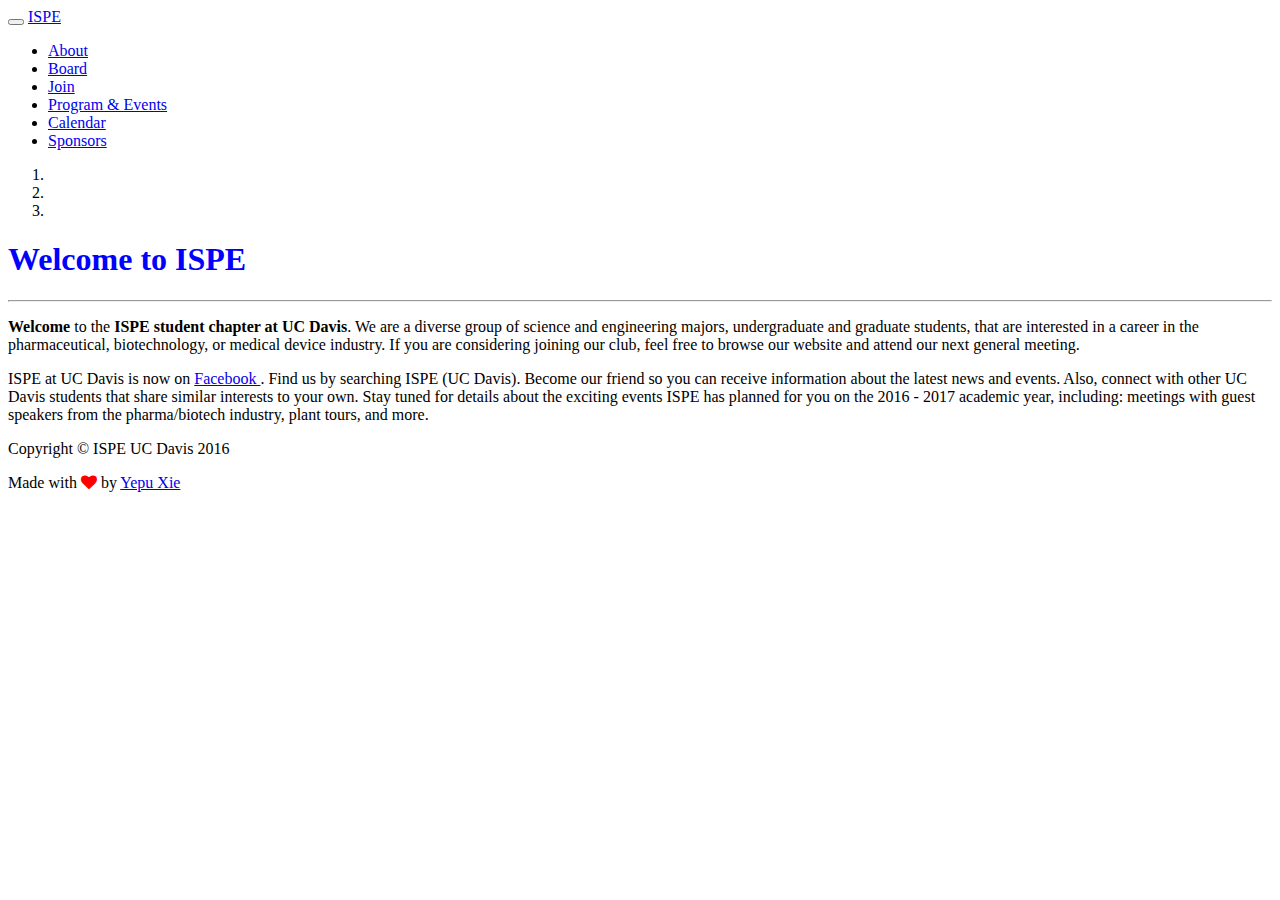
==== commit d5ea15ed: "fixed styles" ====
--- a/index.html
+++ b/index.html
@@ -1,269 +1,165 @@
 <!DOCTYPE html>
-<html>
-<title>ISPE UC Davis</title>
-<meta name="viewport" content="width=device-width, initial-scale=1">
-<link rel="stylesheet" href="css/ispe.css">
-<link rel="stylesheet" href="https://fonts.googleapis.com/css?family=Lato">
-<link rel="stylesheet" href="https://cdnjs.cloudflare.com/ajax/libs/font-awesome/4.6.3/css/font-awesome.min.css">
-<style>
-  body,h1,h2,h3,h4,h5,h6 {font-family: "Lato", sans-serif;}
-body, html {
-    height: 100%;
-    color: black;
-    line-height: 1.8;
-}
+<html lang="en">
 
-/* Create a Parallax Effect */
-.bgimg-1, .bgimg-2, .bgimg-3, .bgimg-4 {
-    opacity: 0.7;
-    background-attachment: fixed;
-    background-position: center;
-    background-repeat: no-repeat;
-    background-size: cover;
-}
+<head>
 
-/* First image (Logo. Full height) */
-.bgimg-1 {
-    background-image: url('css/img/website-banner.jpg');
-    min-height: 100%;
-}
+    <meta charset="utf-8">
+    <meta http-equiv="X-UA-Compatible" content="IE=edge">
+    <meta name="viewport" content="width=device-width, initial-scale=1">
+    <meta name="description" content="">
+    <meta name="author" content="">
 
-/* Second image  */
-.bgimg-2 {
-    background-image: url("css/img/mrak-hall.jpg");
-    min-height: 400px;
-}
+    <title>ISPE UC Davis chapter</title>
 
-/* Third image (Contact) */
-.bgimg-3 {
-    background-image: url("css/img/kemper_hall.jpg");
-    min-height: 400px;
-}
+    <!-- Bootstrap Core CSS -->
+    <link href="css/bootstrap.min.css" rel="stylesheet">
 
-/* Fourth image (programs) */
-.bgimg-4 {
-    background-image: url("css/img/kemper_full.jpg");
-    min-height: 400px;
-}
+    <!-- Custom CSS -->
+    <link href="css/full-slider.css" rel="stylesheet">
+    <!-- Font CSS -->
+    <link href="https://maxcdn.bootstrapcdn.com/font-awesome/4.6.3/css/font-awesome.min.css" rel="stylesheet">
+    <!-- HTML5 Shim and Respond.js IE8 support of HTML5 elements and media queries -->
+    <!-- WARNING: Respond.js doesn't work if you view the page via file:// -->
+    <!--[if lt IE 9]>
+        <script src="https://oss.maxcdn.com/libs/html5shiv/3.7.0/html5shiv.js"></script>
+        <script src="https://oss.maxcdn.com/libs/respond.js/1.4.2/respond.min.js"></script>
+    <![endif]-->
 
-.w3-wide {letter-spacing: 10px;}
-.w3-hover-opacity {cursor: pointer;}
+</head>
+
+<body>
+
+    <!-- Navigation -->
+    <nav class="navbar transparent navbar-default navbar-fixed-top" role="navigation">
+        <div class="container">
+            <!-- Brand and toggle get grouped for better mobile display -->
+            <div class="navbar-header">
+                <button type="button" class="navbar-toggle" data-toggle="collapse" data-target="#bs-example-navbar-collapse-1">
+                    <span class="sr-only">Toggle navigation</span>
+                    <span class="icon-bar"></span>
+                    <span class="icon-bar"></span>
+                    <span class="icon-bar"></span>
+                </button>
+                <a class="navbar-brand" href="#">ISPE</a>
+            </div>
+            <!-- Collect the nav links, forms, and other content for toggling -->
+            <div class="collapse navbar-collapse" id="bs-example-navbar-collapse-1">
+                <ul class="nav navbar-nav">
+                    <li>
+                        <a href="about.html">About</a>
+                    </li>
+                    <li>
+                        <a href="board.html">Board</a>
+                    </li>
+                     <li>
+                        <a href="join.html">Join</a>
+                    </li>
+                    
+                    <li>
+                        <a href="program.html">Program & Events</a>
+                    </li>
+                    <li>
+                        <a href="calendar.html"> Calendar </a>
+                    </li>
+                    <li>
+                         <a href="sponsors.html"> Sponsors </a> 
+                    </li>
+                </ul>
+            </div>
+            <!-- /.navbar-collapse -->
+        </div>
+        <!-- /.container -->
+    </nav>
+
+    <!-- Full Page Image Background Carousel Header -->
+    <header id="myCarousel" class="carousel slide">
+        <!-- Indicators -->
+        <ol class="carousel-indicators">
+            <li data-target="#myCarousel" data-slide-to="0" class="active"></li>
+            <li data-target="#myCarousel" data-slide-to="1"></li>
+            <li data-target="#myCarousel" data-slide-to="2"></li>
+        </ol>
+
+        <!-- Wrapper for Slides -->
+        <div class="carousel-inner">
+            <div class="item active">
+                <!-- Set the first background image using inline CSS below. -->
+                <div class="fill" style="background-image:url('css/img/website-banner.jpg');"></div>
+                <div class="carousel-caption">
+                </div>
+            </div>
+            <div class="item">
+                <!-- Set the second background image using inline CSS below. -->
+                <div class="fill" style="background-image:url('css/img/bainer-hall.jpg');"></div>
+                <div class="carousel-caption">
+                    <h2></h2>
+                </div>
+            </div>
+            <div class="item">
+                <!-- Set the third background image using inline CSS below. -->
+                <div class="fill" style="background-image:url('css/img/ghausi-hall.jpg');"></div>
+                <div class="carousel-caption">
+                    <h2></h2>
+                </div>
+            </div>
+         
+        </div>
+
+        <!-- Controls -->
+        <a class="left carousel-control" href="#myCarousel" data-slide="prev">
+            <span class="icon-prev"></span>
+        </a>
+        <a class="right carousel-control" href="#myCarousel" data-slide="next">
+            <span class="icon-next"></span>
+        </a>
+
+    </header>
+
+    <!-- Page Content -->
+    <div class="container">
+        <div class="row">
+            <h1 class="text-center" style="color: blue"> Welcome to ISPE </h1>
+                <hr class="small">
+            <div class="col-lg-8 col-lg-offset-2 col-md-10 col-md-offset-1">
+                
+                <p> <strong> Welcome </strong> to the <b> ISPE student chapter at UC Davis</b>. We are a diverse group of science and engineering majors, undergraduate and graduate students, that are interested in a career in the pharmaceutical, biotechnology, or medical device industry. If you are considering joining our club, feel free to browse our website and attend our next general meeting. </p>
+
+                <p>ISPE at UC Davis is now on
+                     <a href="https://www.facebook.com/ISPE.at.UCDavis" target="_blank"> Facebook </a>. Find us by searching ISPE (UC Davis). Become our friend so you can receive information about the latest news and events. Also, connect with other UC Davis students that share similar interests to your own. Stay tuned for details about the exciting events ISPE has planned for you on the 2016 - 2017 academic year, including: meetings with guest speakers from the pharma/biotech industry, plant tours, and more. </p>
+            </div>
+        </div>
+  
+<!-- Footer -->
+    <div class="container">
+        <footer>
+            <div class="row">
+                <div class="col-lg-6">
+                    <p>Copyright &copy; ISPE UC Davis 2016</p>
+                </div>
+                <div class="col-lg-6 text-right">
+                    <span> Made with 
+                        <i class="fa fa-heart"  style="color: red"></i> by 
+                        <a href="https://github.com/xyreryp" target="_blank" class="text-decoration: none"/>
+                        Yepu Xie</span>
+                </div>
+            </div>
+        </footer>
+    </div>
 
 
-/* Turn off parallax scrolling for tablets and phones */
-@media only screen and (max-width: 1024px) {
-    .bgimg-1, .bgimg-2, .bgimg-3 {
-        background-attachment: scroll;
-    }
-}
-</style>
-<body>
+    <!-- jQuery -->
+    <script src="js/jquery.js"></script>
 
-<!-- Navbar (sit on top) -->
-<div class="w3-top">
-  <ul class="w3-navbar" id="myNavbar">
-    <li><a href="#">Home</a></li>
-    <li><a href="#about">About</a></li>
-    <li><a href="#board">Board</a></li>
-    <li><a href="#programs">Programs</a></li>
-    
-  </ul>
-</div>
+    <!-- Bootstrap Core JavaScript -->
+    <script src="js/bootstrap.min.js"></script>
 
-<!-- First Parallax Image with Logo Text -->
-<div class="bgimg-1 w3-opacity w3-display-container">
-  <div class="w3-display-middle" style="white-space:nowrap;">
-    <span class="w3-center w3-padding-xlarge w3-black w3-xlarge w3-wide w3-animate-opacity">ISPE <span class="w3-hide-small"> UC Davis Chapter</span> </span>
-  </div>
-</div>
-
-<!-- Container (About Section) -->
-<div class="w3-content w3-container w3-padding-64" id="about">
-  <h3 class="w3-center">ABOUT ISPE</h3>
-  <p class="w3-center"></p>
-  <p>Welcome to the ISPE student chapter at UC Davis. We are a diverse group of science and engineering majors, undergraduate and graduate students, that are interested in a career in the pharmaceutical, biotechnology, or medical device industry. If you are considering joining our club, feel free to browse our website and attend our next general meeting.</p>
-</div>
-
-<!-- Second Parallax Image with Portfolio Text -->
-<div class="bgimg-2 w3-display-container">
-  <div class="w3-display-middle">
-    <span class="w3-xxlarge w3-text-light-grey w3-wide"></span>
-  </div>
-</div>
-
-<!-- Container (Portfolio Section) -->
-<div class="w3-content w3-container w3-padding-64" id="board">
-  <h3 class="w3-center">Our Officers</h3>
-  
-
-  <!-- Responsive Grid. Four columns on tablets, laptops and desktops. Will stack on mobile devices/small screens (100% width) -->
-  <div class="w3-row-padding w3-center w3-padding-32">
-    <div class="w3-col m3">
-      <img src="css/img/Stan_Luferov.jpg" alt="President" style="width:45%" class="w3-circle w3-hover-opacity">
-      <h3>Stan Luferov</h3>
-      <p>President</p>
-    </div>
-    <div class="w3-col m3">
-      <img src="css/img/Ben_Chang.jpg" alt="Boss" style="width:45%" class="w3-circle w3-hover-opacity">
-      <h3>Ben Chang</h3>
-      <p>External Vice President</p>
-     </div>
-
-    <div class="w3-col m3">
-      <img src="css/img/Vang_Xiong.jpg" alt="Boss" style="width:45%" class="w3-circle w3-hover-opacity">
-      <h3>Vang Xiong</h3>
-      <p>Internal Vice President</p>
-    </div>
-
-    <div class="w3-col m3">
-      <img src="css/img/Wincy_Yu.jpg" alt="Boss" style="width:45%" class="w3-circle w3-hover-opacity">
-      <h3>Wincy Yu</h3>
-      <p>Secretary</p>
-    </div>
-  </div>
-
-  <div class="w3-row-padding w3-center w3-section">
-    <div class="w3-col m3">
-      <img src="css/img/Sean_Logomasini.jpg" alt="Boss" style="width:45%" class="w3-circle w3-hover-opacity">
-      <h3>Sean Logomasini</h3>
-      <p>Treasurer</p>
-    </div>
-
-    <div class="w3-col m3">
-      <img src="css/img/Zhentao_Lin.jpg" alt="Boss" style="width:45%" class="w3-circle w3-hover-opacity">
-      <h3>Zhentao Lin</h3>
-      <p>Programs and Events Chair</p>
-    </div>
-
-    <div class="w3-col m3">
-      <img src="css/img/Alina_Wei.jpg" alt="Boss" style="width:45%" class="w3-circle w3-hover-opacity">
-      <h3>Alina Wei</h3>
-      <p>Programs and Events Chair</p>
-    </div>
-    <div class="w3-col m3">
-      <img src="css/img/Tiffany_Chiang.jpg" alt="Boss" style="width:45%" class="w3-circle w3-hover-opacity">
-      <h3>Tiffany Chaing</h3>
-      <p>Social Commitee Chair</p>
-    </div>
-  </div>
-  <div class="w3-row-padding w3-center w3-section">
-    <div class="w3-col m3">
-      <img src="css/img/Yepu_Xie.jpg" alt="Boss" style="width:45%" class="w3-circle w3-hover-opacity">
-      <h3>Yepu Xie</h3>
-      <p>Webmaster</p>
-    </div>
-</div>
-<div class="w3-row-padding w3-center w3-section">
-  <h3 class="w3-center">Our Faculty Advisers</h3>
-   <div class="w3-col w3-half">
-      <img src="css/img/Jason_White.jpg" alt="Boss" style="width:47%" class="w3-circle w3-hover-opacity">
-      <h3>Jason White</h3>
-      <p>Faculty Adviser</p>
-    </div>
-    <div class="w3-col w3-half">
-      <img src="css/img/Karen_McDonald.jpg" alt="Boss" style="width:50%" class="w3-circle w3-hover-opacity">
-      <h3>Karen McDonald</h3>
-      <p>Faculty Adviser</p>
-    </div>
-  </div>
-</div>
-
-<!-- Fourth Parallax Image  -->
-<div class="bgimg-4 w3-display-container">
-  <div class="w3-display-middle">
-     <span class="w3-xxlarge w3-text-light-grey w3-wide">Programs</span>
-  </div>
-</div>
-<!-- programs -->
-<div class="w3-row-padding w3-center w3-margin-top" id ="programs">
-<div class="w3-third">
-  <div class="w3-card-12 w3-padding-top" style="min-height:460px">
-  <h4>Industry Tours</h4><br>
-  <i class="fa fa-building w3-margin-bottom w3-text-theme w3-text-blue" style="font-size:120px"></i>
-   <p>We host industries tours to various companies</p> 
-   <p>Companies that have offered tours in the past include Proctor and Gamble, Chervon</p>
-  </div>
-</div>
-
-<div class="w3-third">
-  <div class="w3-card-12 w3-padding-top" style="min-height:460px">
-  <h4>Networking Opportunities</h4><br>
-  <i class="fa fa-users w3-margin-bottom w3-text-theme w3-text-red" style="font-size:120px"></i>
-  <p>Come to our meetings to network with your piers </p>
-  <p> having opportunities of interacting with representatives from biotech industries"</p>
-  </div>
-</div>
-
-<div class="w3-third">
-  <div class="w3-card-12 w3-padding-top" style="min-height:460px">
-  <h4>Student-Faculty Socials</h4><br>
-  <i class="fa fa-diamond w3-margin-bottom w3-text-theme w3-text-teal" style="font-size:120px"></i>
-    <p>For students to interact with professors.</p> 
-    <p>A great way for students to network with professors. </p>
-  </div>
-</div>
-</div>
-
-<!-- Third Parallax Image with Portfolio Text -->
-<div class="bgimg-3 w3-display-container">
-  <div class="w3-display-middle">
-     <span class="w3-xxlarge w3-text-light-grey w3-wide">CONTACT</span>
-  </div>
-
-</div>
-
-
-
-<!-- Container (Contact Section) -->
-<form action="https://formspree.io/ispeucd@gmail.com" method=
-            "post">
-  <div class="w3-content w3-container w3-padding-64">
-    <h3 class="w3-center">Contact us</h3>
-    <p class="w3-center"><em>We'd love your feedback!</em></p>
-    
-    <div class="w3-row w3-padding-32 w3-section">
-      
-      <div class="w3-col w3-container w3-section">
-
-        <div class="w3-row-padding" style="margin:0 -16px 8px -16px">
-          <div class="w3-half">
-            <input class="w3-input w3-border w3-hover-light-grey" type="text" placeholder="Name" name="name">
-          </div>
-          <div class="w3-half">
-            <input class="w3-input w3-border w3-hover-light-grey" type="text" placeholder="Email" name="email">
-          </div>
-        </div>
-        <textarea class="w3-input w3-border w3-hover-light-grey" type="text" placeholder="Comment"  name="message"></textarea>
-        <button class="w3-btn w3-section w3-right">SEND MESSAGE</button>
-      </div>
-    </div>
-  </div>
-</form>
-
-<!-- Footer -->
-<footer class="w3-center w3-dark-grey w3-padding-16 w3-hover-black">
-  <div class="w3-xlarge w3-padding-32">
-    <a href="https://www.facebook.com/ISPE.at.UCDavis" target="_blank"  class="w3-hover-text-indigo"><i class="fa fa-facebook-official"></i></a>
-    <a href="mailto: @ispeucd@gmail.com"  class="w3-hover-text-red"><i class="fa fa-envelope"></i></a>
-  </div>
-  <div class="w3-padding-32 w3-section">
-    <span class="w3-left">&copy; 2016-2017 ISPE UC Davis</span>
-    <span class="w3-right"> Made with <i class="fa fa-heart w3-text-red"></i> by <a href="https://github.com/xyreryp" target="_blank" class="text-decoration: none"/>Yepu Xie</span>
-  </div>
-</footer>
- 
-<script>
-  window.onscroll = function() {myFunction()};
-function myFunction() {
-    var navbar = document.getElementById("myNavbar");
-    if (document.body.scrollTop > 100 || document.documentElement.scrollTop > 100) {
-        navbar.className = "w3-navbar" + " w3-card-2" + " w3-animate-top" + " w3-white";
-    } else {
-        navbar.className = navbar.className.replace(" w3-card-2 w3-animate-top w3-white", "");
-    }
-}
-</script>
+    <!-- Script to Activate the Carousel -->
+    <script>
+    $('.carousel').carousel({
+        interval: 5000 //changes the speed
+    })
+    </script>
 
 </body>
+
 </html>
-
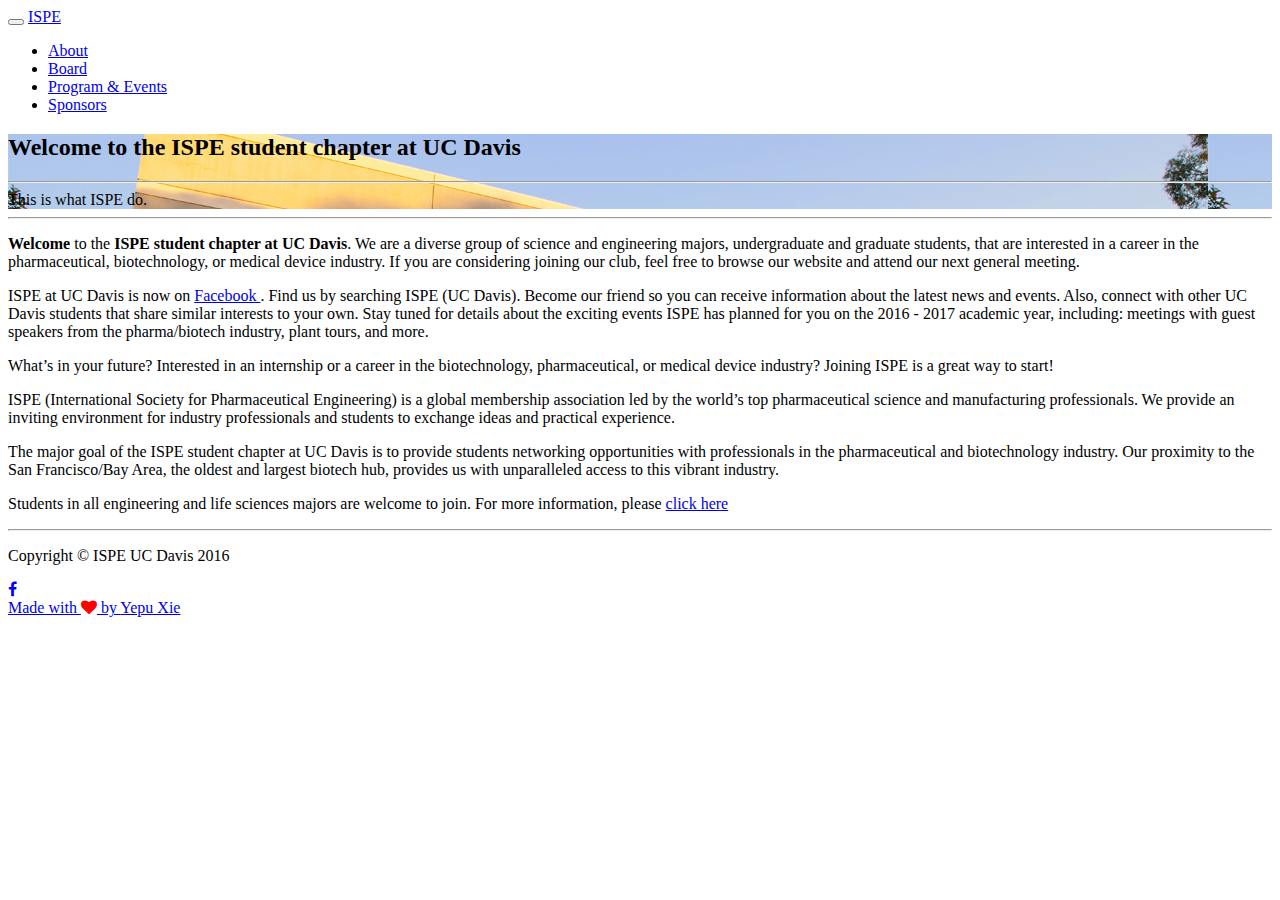
==== commit f697d1e8: "added iangel" ====
--- a/index.html
+++ b/index.html
@@ -18,13 +18,13 @@
     <link href="css/full-slider.css" rel="stylesheet">
     <!-- Font CSS -->
     <link href="https://maxcdn.bootstrapcdn.com/font-awesome/4.6.3/css/font-awesome.min.css" rel="stylesheet">
+
     <!-- HTML5 Shim and Respond.js IE8 support of HTML5 elements and media queries -->
     <!-- WARNING: Respond.js doesn't work if you view the page via file:// -->
     <!--[if lt IE 9]>
         <script src="https://oss.maxcdn.com/libs/html5shiv/3.7.0/html5shiv.js"></script>
         <script src="https://oss.maxcdn.com/libs/respond.js/1.4.2/respond.min.js"></script>
     <![endif]-->
-
 </head>
 
 <body>
@@ -40,29 +40,22 @@
                     <span class="icon-bar"></span>
                     <span class="icon-bar"></span>
                 </button>
-                <a class="navbar-brand" href="#">ISPE</a>
+                <a class="navbar-brand" href="index.html">ISPE</a>
             </div>
             <!-- Collect the nav links, forms, and other content for toggling -->
             <div class="collapse navbar-collapse" id="bs-example-navbar-collapse-1">
                 <ul class="nav navbar-nav">
                     <li>
-                        <a href="about.html">About</a>
+                        <a href="index.html">About</a>
                     </li>
                     <li>
                         <a href="board.html">Board</a>
                     </li>
-                     <li>
-                        <a href="join.html">Join</a>
-                    </li>
-                    
                     <li>
                         <a href="program.html">Program & Events</a>
                     </li>
                     <li>
-                        <a href="calendar.html"> Calendar </a>
-                    </li>
-                    <li>
-                         <a href="sponsors.html"> Sponsors </a> 
+                         <a href="sponsor.html"> Sponsors </a>
                     </li>
                 </ul>
             </div>
@@ -71,74 +64,59 @@
         <!-- /.container -->
     </nav>
 
-    <!-- Full Page Image Background Carousel Header -->
-    <header id="myCarousel" class="carousel slide">
-        <!-- Indicators -->
-        <ol class="carousel-indicators">
-            <li data-target="#myCarousel" data-slide-to="0" class="active"></li>
-            <li data-target="#myCarousel" data-slide-to="1"></li>
-            <li data-target="#myCarousel" data-slide-to="2"></li>
-        </ol>
-
-        <!-- Wrapper for Slides -->
-        <div class="carousel-inner">
-            <div class="item active">
-                <!-- Set the first background image using inline CSS below. -->
-                <div class="fill" style="background-image:url('css/img/website-banner.jpg');"></div>
-                <div class="carousel-caption">
+    <!-- Page Content -->
+    <header class="intro-header" style="background-image: url('css/img/kemper_full.jpg')">
+        <div class="container">
+            <div class="row">
+                <div class="col-lg-8 col-lg-offset-2 col-md-10 col-md-offset-1">
+                    <div class="page-heading">
+                        <h2>Welcome to the ISPE student chapter at UC Davis</h2>
+                        <hr class="small">
+                        <span class="subheading">This is what ISPE do.</span>
+                    </div>
                 </div>
             </div>
-            <div class="item">
-                <!-- Set the second background image using inline CSS below. -->
-                <div class="fill" style="background-image:url('css/img/bainer-hall.jpg');"></div>
-                <div class="carousel-caption">
-                    <h2></h2>
-                </div>
-            </div>
-            <div class="item">
-                <!-- Set the third background image using inline CSS below. -->
-                <div class="fill" style="background-image:url('css/img/ghausi-hall.jpg');"></div>
-                <div class="carousel-caption">
-                    <h2></h2>
-                </div>
-            </div>
-         
         </div>
-
-        <!-- Controls -->
-        <a class="left carousel-control" href="#myCarousel" data-slide="prev">
-            <span class="icon-prev"></span>
-        </a>
-        <a class="right carousel-control" href="#myCarousel" data-slide="next">
-            <span class="icon-next"></span>
-        </a>
-
     </header>
-
-    <!-- Page Content -->
     <div class="container">
         <div class="row">
-            <h1 class="text-center" style="color: blue"> Welcome to ISPE </h1>
                 <hr class="small">
             <div class="col-lg-8 col-lg-offset-2 col-md-10 col-md-offset-1">
-                
                 <p> <strong> Welcome </strong> to the <b> ISPE student chapter at UC Davis</b>. We are a diverse group of science and engineering majors, undergraduate and graduate students, that are interested in a career in the pharmaceutical, biotechnology, or medical device industry. If you are considering joining our club, feel free to browse our website and attend our next general meeting. </p>
-
                 <p>ISPE at UC Davis is now on
                      <a href="https://www.facebook.com/ISPE.at.UCDavis" target="_blank"> Facebook </a>. Find us by searching ISPE (UC Davis). Become our friend so you can receive information about the latest news and events. Also, connect with other UC Davis students that share similar interests to your own. Stay tuned for details about the exciting events ISPE has planned for you on the 2016 - 2017 academic year, including: meetings with guest speakers from the pharma/biotech industry, plant tours, and more. </p>
             </div>
         </div>
-  
-<!-- Footer -->
+        <div class="row">
+            <div class="col-lg-8 col-lg-offset-2 col-md-10 col-md-offset-1">
+                <p> What’s in your future? Interested in an internship or a career in the biotechnology, pharmaceutical, or medical device industry? Joining ISPE is a great way to start! </p>
+
+                <p> ISPE (International Society for Pharmaceutical Engineering) is a global membership association led by the world’s top pharmaceutical science and manufacturing professionals.  We provide an inviting environment for industry professionals and students to exchange ideas and practical experience.</p>
+
+                <p> The major goal of the ISPE student chapter at UC Davis is to provide students networking opportunities with professionals in the pharmaceutical and biotechnology industry. Our proximity to the San Francisco/Bay Area, the oldest and largest biotech hub, provides us with unparalleled access to this vibrant industry. </p>
+
+                <p> Students in all engineering and life sciences majors are welcome to join. For more information, please <a href="http://www.ispe.org/" target="_blank">click here </a> </p>
+            </div>
+        </div>
+
+        <hr>
+    </div>
+ <!-- Footer -->
     <div class="container">
         <footer>
             <div class="row">
-                <div class="col-lg-6">
+                <div class="col-lg-4">
                     <p>Copyright &copy; ISPE UC Davis 2016</p>
                 </div>
-                <div class="col-lg-6 text-right">
-                    <span> Made with 
-                        <i class="fa fa-heart"  style="color: red"></i> by 
+                <div class="col-lg-4 text-center">
+                    <span>
+                        <a href="https://www.facebook.com/ISPE.at.UCDavis/" target="_blank" class="text-decoration: none"/><i class="fa fa-facebook" style="color: blue"></i>
+                    </span>
+                    
+                </div>
+                <div class="col-lg-4 text-right">
+                    <span> Made with
+                        <i class="fa fa-heart"  style="color: red"></i> by
                         <a href="https://github.com/xyreryp" target="_blank" class="text-decoration: none"/>
                         Yepu Xie</span>
                 </div>
@@ -153,12 +131,6 @@
     <!-- Bootstrap Core JavaScript -->
     <script src="js/bootstrap.min.js"></script>
 
-    <!-- Script to Activate the Carousel -->
-    <script>
-    $('.carousel').carousel({
-        interval: 5000 //changes the speed
-    })
-    </script>
 
 </body>
 
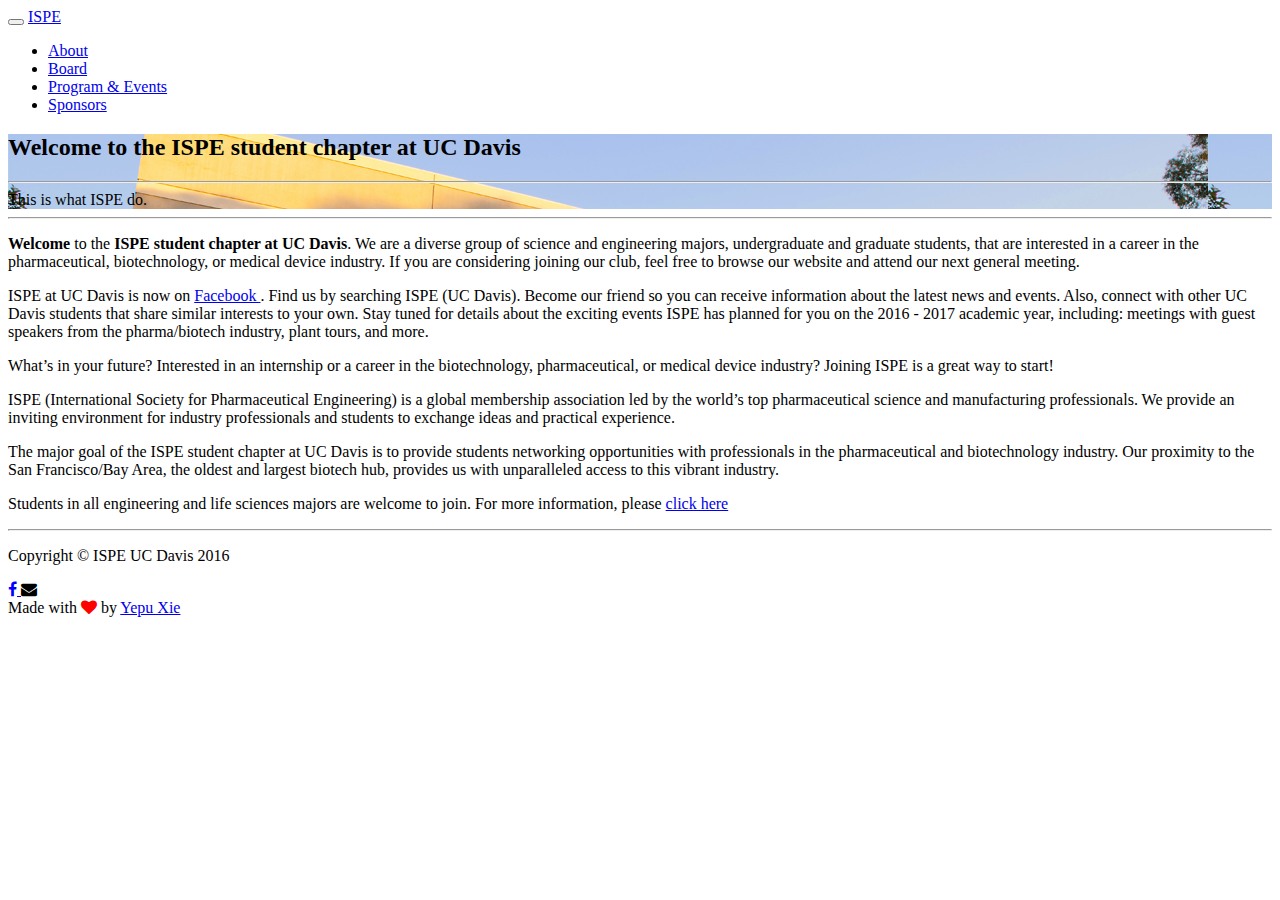
==== commit 2d320013: "updated footer" ====
--- a/index.html
+++ b/index.html
@@ -101,7 +101,7 @@
 
         <hr>
     </div>
- <!-- Footer -->
+    <!-- Footer -->
     <div class="container">
         <footer>
             <div class="row">
@@ -112,7 +112,11 @@
                     <span>
                         <a href="https://www.facebook.com/ISPE.at.UCDavis/" target="_blank" class="text-decoration: none"/><i class="fa fa-facebook" style="color: blue"></i>
                     </span>
-                    
+                    <a href="mailto: ispeucd@gmail.edu?subject=Mail%20from%20ISPE%20Website">
+                        <i class="fa fa-envelope" style="color: black"></i>
+                    </a>
+
+
                 </div>
                 <div class="col-lg-4 text-right">
                     <span> Made with
@@ -125,6 +129,7 @@
     </div>
 
 
+
     <!-- jQuery -->
     <script src="js/jquery.js"></script>
 
